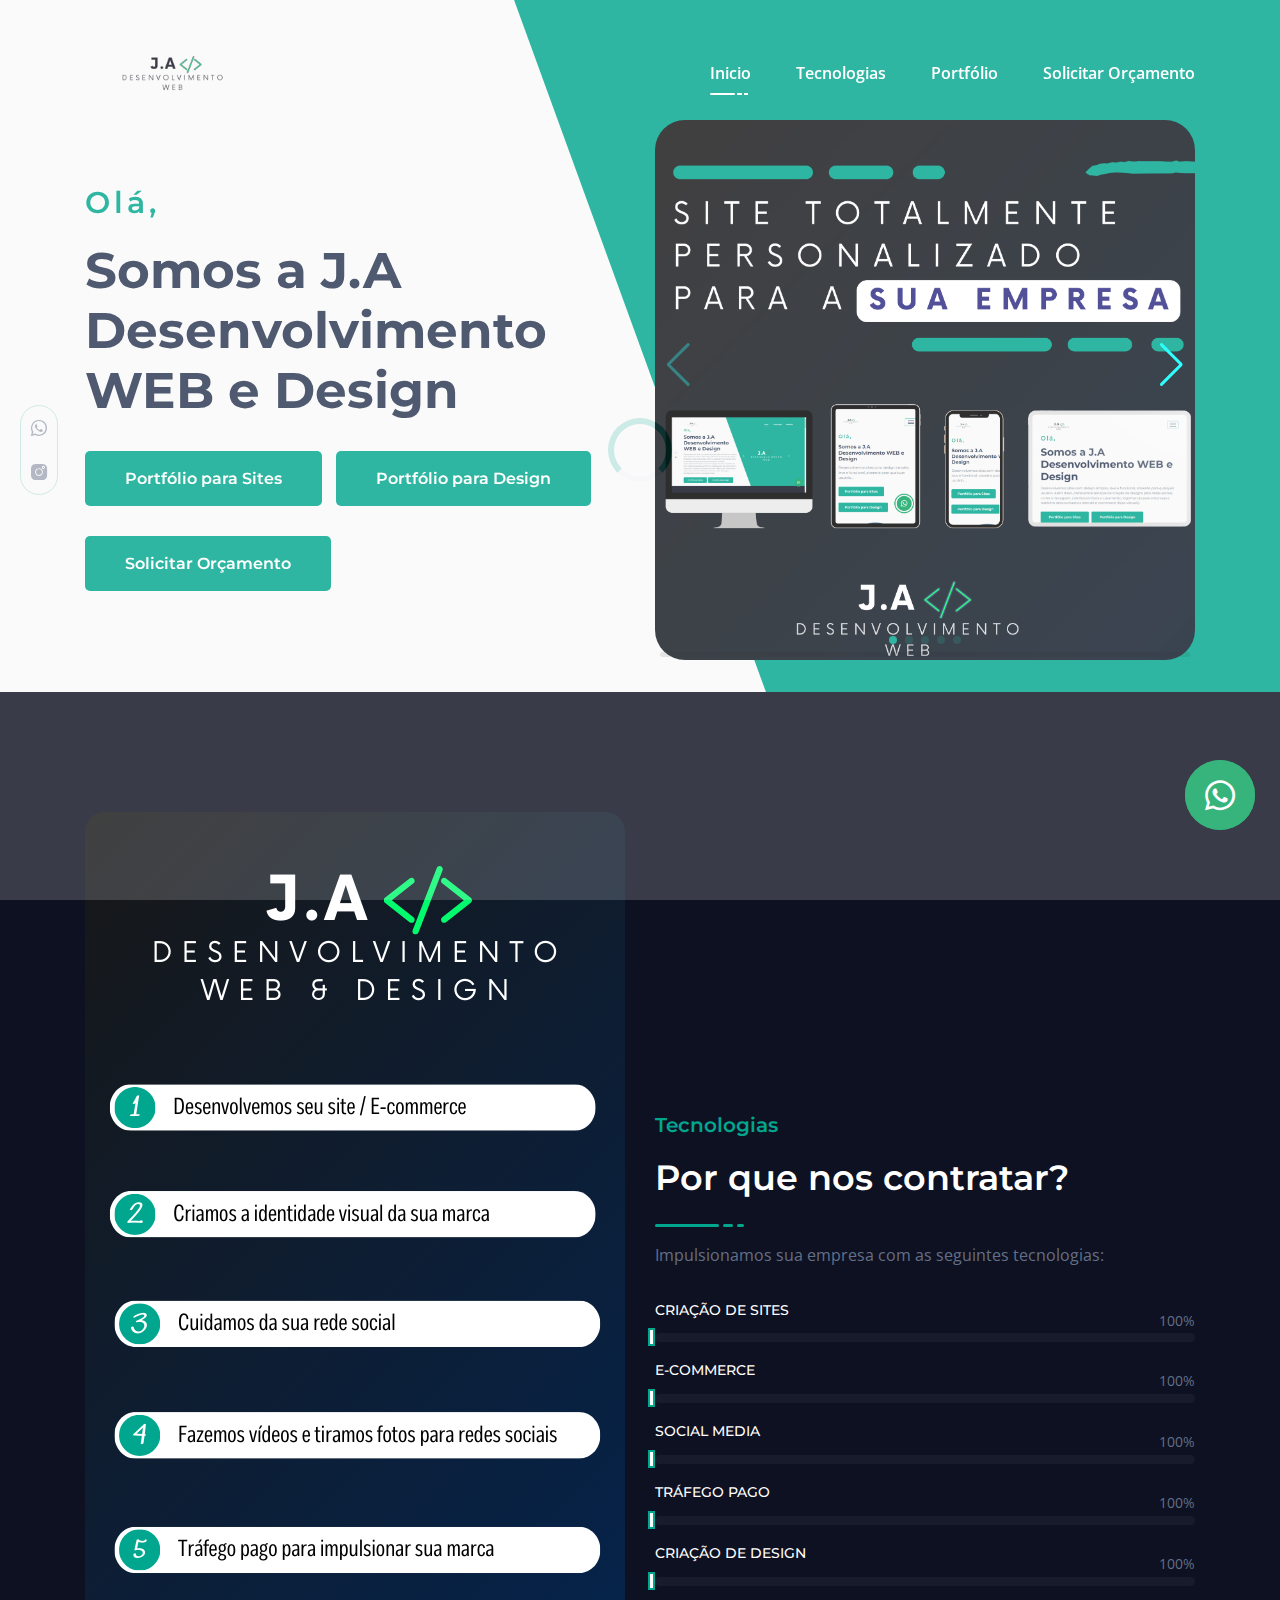
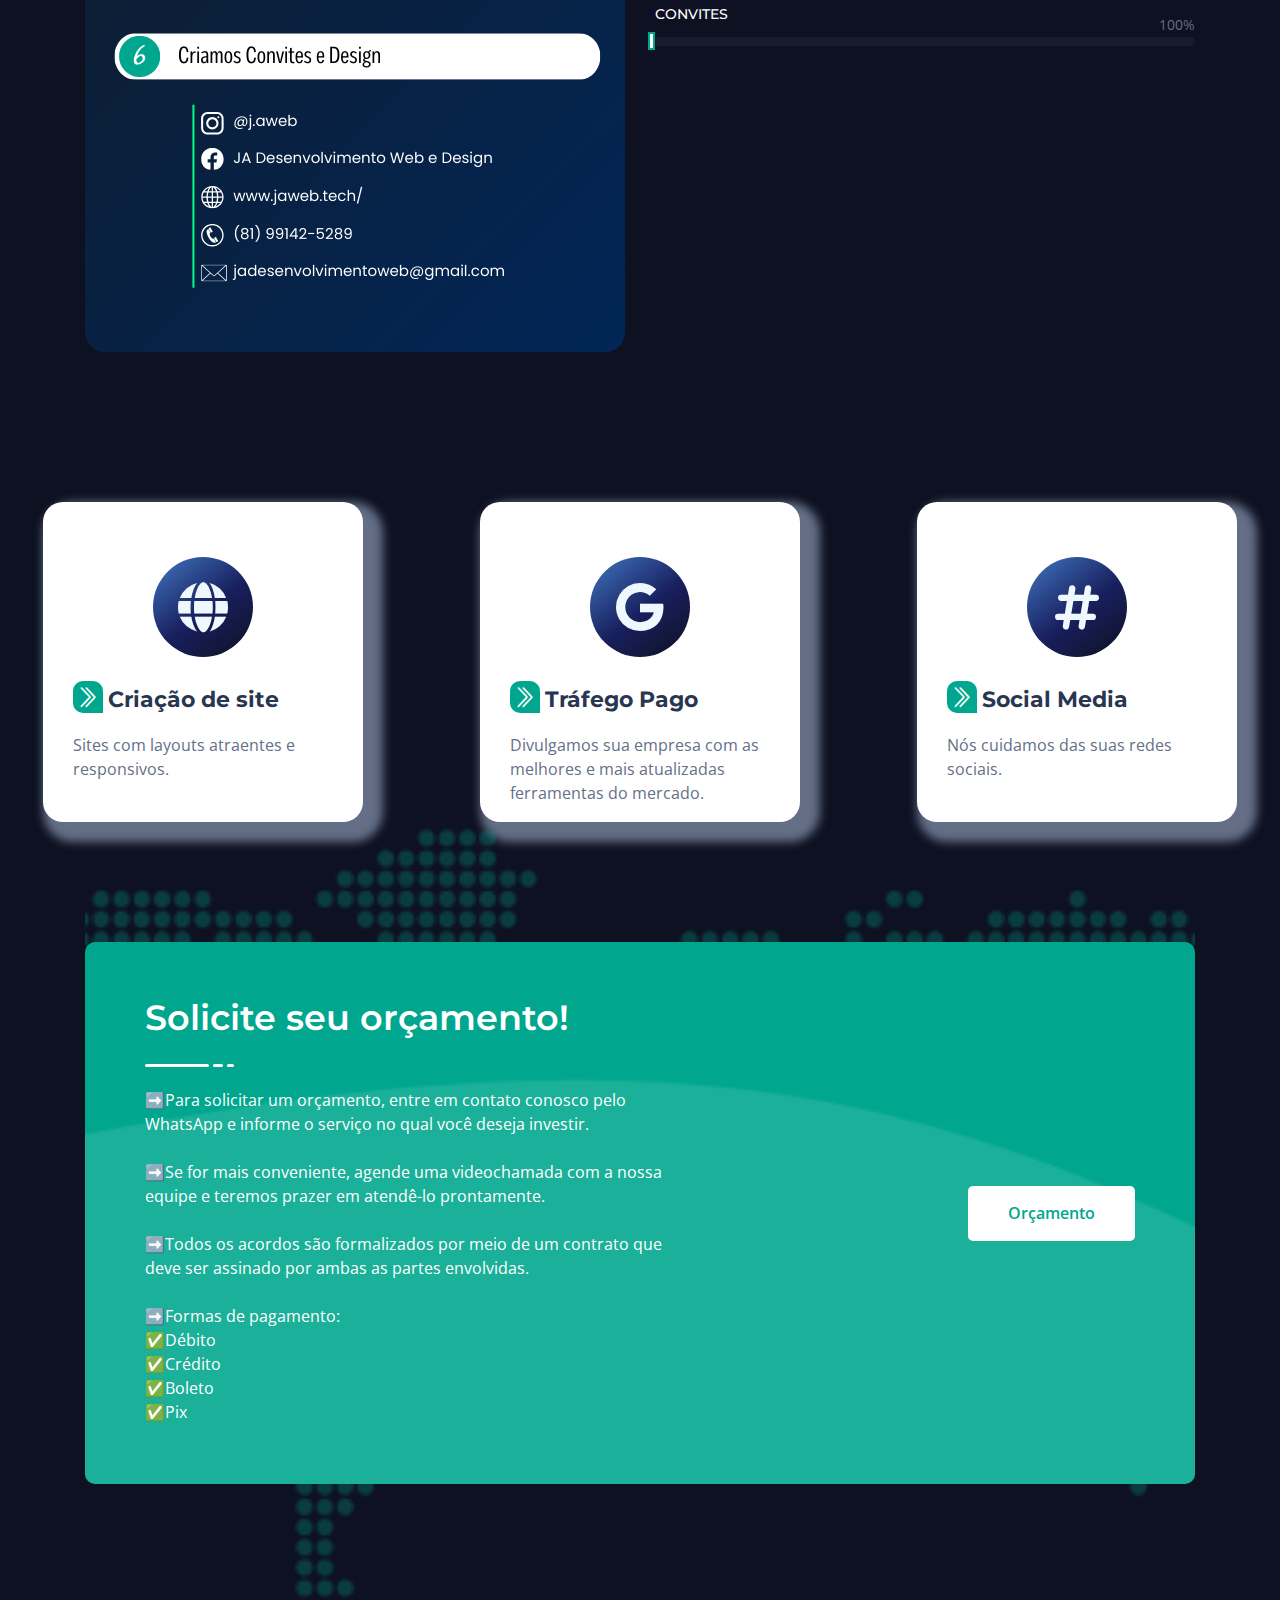
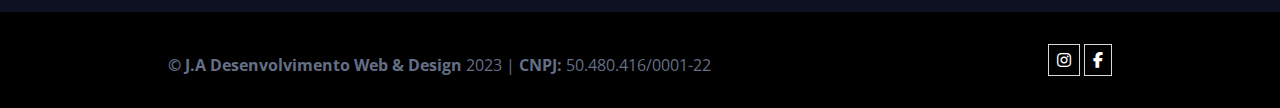
==== index.html @ 0a65e414 "Versão 1.0" ====
<!doctype html>
<html class="no-js" lang="PT-BR">

<head>
    <meta charset="utf-8">

    <!--====== Title ======-->
    <title>J.A Desenvolvimento WEB e Design</title>

    <meta name="description" content="">
    <meta name="viewport" content="width=device-width, initial-scale=1">

    <!--====== Favicon Icon ======-->
    <link rel="shortcut icon" href="assets/images/favicon.png" type="image/png">

    <!--====== Slick CSS ======-->
    <link rel="stylesheet" href="assets/css/animate.css">

    <!--====== LineIcons CSS ======-->
    <link rel="stylesheet" href="assets/css/lineicons.css">

    <!--====== Bootstrap CSS ======-->
    <link href="https://cdn.jsdelivr.net/npm/bootstrap@5.3.0-alpha3/dist/css/bootstrap.min.css" rel="stylesheet"
        integrity="sha384-KK94CHFLLe+nY2dmCWGMq91rCGa5gtU4mk92HdvYe+M/SXH301p5ILy+dN9+nJOZ" crossorigin="anonymous">
    <!--====== Bootstrap CSS ======-->
    <link rel="stylesheet" href="assets/css/bootstrap.min.css">

    <!--====== Default CSS ======-->
    <link rel="stylesheet" href="assets/css/default.css">

    <!--====== Style CSS ======-->
    <link rel="stylesheet" href="assets/css/style.css">
    <link rel="stylesheet" href="https://unpkg.com/swiper@8/swiper-bundle.min.css" />
    <!-- Icons -->
    <link rel="manifest" href="/site.webmanifest">
    <link rel="stylesheet" href="https://cdnjs.cloudflare.com/ajax/libs/font-awesome/6.1.1/css/all.min.css">

    <!-- Google tag (gtag.js) -->
    <script async src="https://www.googletagmanager.com/gtag/js?id=G-4C7WMY0S7V">
    </script>
    <script>
        window.dataLayer = window.dataLayer || [];
        function gtag() { dataLayer.push(arguments); }
        gtag('js', new Date());

        gtag('config', 'G-4C7WMY0S7V');
    </script>

</head>

<body>
    <!--[if IE]>
    <p class="browserupgrade">You are using an <strong>outdated</strong> browser. Please <a href="https://browsehappy.com/">upgrade your browser</a> to improve your experience and security.</p>
  <![endif]-->

    <!--====== PRELOADER PART START ======-->

    <div class="preloader">
        <div class="loader">
            <div class="ytp-spinner">
                <div class="ytp-spinner-container">
                    <div class="ytp-spinner-rotator">
                        <div class="ytp-spinner-left">
                            <div class="ytp-spinner-circle"></div>
                        </div>
                        <div class="ytp-spinner-right">
                            <div class="ytp-spinner-circle"></div>
                        </div>
                    </div>
                </div>
            </div>
        </div>
    </div>

    <!--====== PRELOADER PART ENDS ======-->


    <!--====== HEADER PART START ======-->

    <section class="header_area">
        <div class="header_navbar">
            <div class="container">
                <div class="row">
                    <div class="col-lg-12">
                        <nav class="navbar navbar-expand-lg">
                            <a class="navbar-brand" href="index.html">
                                <img src="assets/images/logo branco.png" alt="Logo">
                            </a>
                            <button class="navbar-toggler" type="button" data-toggle="collapse"
                                data-target="#navbarSupportedContent" aria-controls="navbarSupportedContent"
                                aria-expanded="false" aria-label="Toggle navigation">
                                <span class="toggler-icon"></span>
                                <span class="toggler-icon"></span>
                                <span class="toggler-icon"></span>
                            </button>

                            <div class="collapse navbar-collapse sub-menu-bar" id="navbarSupportedContent">
                                <ul id="nav" class="navbar-nav ml-auto">
                                    <li class="nav-item active">
                                        <a class="page-scroll" href="#home">Inicio<span></span></a>
                                    </li>
                                    <li class="nav-item">
                                        <a class="page-scroll" href="#about">Tecnologias<span></span></a>
                                    </li>
                                    <li class="nav-item">
                                        <a class="page-scroll" href="portfolio.html">Portfólio<span></span></a>
                                    </li>
                                    <li class="nav-item">
                                        <a class="page-scroll" href="formulario.html">Solicitar
                                            Orçamento<span></span></a>
                                    </li>
                                    <!-- <li class="nav-item">
                                        <a class="page-scroll" href="pages/certificados.html"
                                            target="_blank">Certificados<span></span></a>
                                    </li> -->
                                    <!--<li class="nav-item">
                                        <a class="page-scroll" href="#pricing">Pricing<span></span></a>
                                    </li>
                                    <li class="nav-item">
                                        <a class="page-scroll" href="#work">Experience<span></span></a>
                                    </li> -->
                                </ul>
                            </div> <!-- navbar collapse -->
                        </nav> <!-- navbar -->
                    </div>
                </div> <!-- row -->
            </div> <!-- container -->
        </div> <!-- header navbar -->

        <!-- Botão Whatsapp -->
        <div class="whatsapp">
            <a class="whatsapp" href="https://wa.me/+5581991425289?" target="_blank">
                <i class="lni lni-whatsapp" target="_blank"></i>
            </a>
        </div>
        <!-- end botão whatsapp -->

        <div id="home" class="header_hero">
            <ul class="header_social d-none d-lg-block">
                <li><a href="https://wa.me/+5581991425289?" target="_blank"><i class="lni lni-whatsapp"></i></a></li>
                <li><a href="https://www.instagram.com/j.aweb/" target="_blank"><i
                            class="lni lni-instagram-filled"></i></a></li>
                <!-- <li><a href="https://www.linkedin.com/in/josu%C3%A9-alisson-1612ab1aa/" target="_blank"><i
                            class="lni lni-linkedin-original"></i></a></li> -->
            </ul>
            <div class="container responsivo1" style="padding-bottom: 2rem;">
                <div class="row align-items-center justify-content-center justify-content-lg-between">
                    <div class="col-lg-6">
                        <div class="header_hero_content mt-45">
                            <h5 class="header_sub_title wow fadeInUp" data-wow-duration="1.3s" data-wow-delay="0.2s">
                                Olá,</h5>
                            <h2 class="header_title wow fadeInUp" data-wow-duration="1.3s" data-wow-delay="0.5s">Somos a
                                J.A Desenvolvimento WEB e Design</span>
                                <a href="portfolio.html" rel="nofollow" class="main-btn wow fadeInUp page-scroll"
                                    data-wow-duration="1.3s" data-wow-delay="1.4s">Portfólio para Sites</a>
                                <a href="assets/certificados/_Portfólio J.A  DESIGN.pdf" target="_blank" rel="nofollow"
                                    class="main-btn wow fadeInUp page-scroll" data-wow-duration="1.3s"
                                    data-wow-delay="1.4s">Portfólio para Design</a>
                                <a href="formulario.html" target="_blank" rel="nofollow"
                                    class="main-btn wow fadeInUp page-scroll" data-wow-duration="1.3s"
                                    data-wow-delay="1.4s">Solicitar Orçamento</a>
                        </div> <!-- header hero content -->
                    </div>
                    <div class="col-lg-6 col-md-6 col-sm-7">
                        <!-- Slider main container -->
                        <div class="swiper">
                            <!-- Additional required wrapper -->
                            <div class="swiper-wrapper">
                                <!-- Slides -->
                                <div class="swiper-slide">
                                    <div class="project-img">
                                        <img src="assets/images/PineTools.com_files/row-1-column-1.png" alt="">
                                    </div>
                                </div>

                                <div class="swiper-slide">
                                    <div class="project-img">
                                        <img src="assets/images/PineTools.com_files/row-1-column-2.png" alt="">
                                    </div>
                                </div>
                                <div class="swiper-slide">
                                    <div class="project-img">
                                        <img src="assets/images/PineTools.com_files/row-1-column-3.png" alt="">
                                    </div>
                                </div>
                                <div class="swiper-slide">
                                    <div class="project-img">
                                        <img src="assets/images/PineTools.com_files/row-1-column-4.png" alt="">
                                    </div>
                                </div>
                                <div class="swiper-slide">
                                    <div class="project-img">
                                        <img src="assets/images/PineTools.com_files/row-1-column-5.png" alt="">
                                    </div>
                                </div>

                            </div>
                            <!-- If we need pagination -->
                            <div class="swiper-pagination">
                            </div>

                            <!-- If we need navigation buttons -->
                            <div class="swiper-button-prev" style="color: aqua
                             !important;"></div>
                            <div class="swiper-button-next" style="color: aqua
                            !important;"></div>

                            <!-- If we need scrollbar -->
                            <div class="swiper-scrollbar"></div>
                        </div>
                    </div>
                </div> <!-- row -->
            </div> <!-- container -->
            <div class="header_hero_shape d-none d-lg-block"></div> <!-- header hero shape -->
        </div> <!-- header hero -->
    </section>

    <!--====== HEADER PART ENDS ======-->

    <!--====== ABOUT PART START ======-->

    <section id="about" class="about_area pt-70 pb-120">
        <div class="container">
            <div class="row align-items-center justify-content-center">
                <div class="col-lg-6 col-md-9">
                    <div class="about_image mt-50 wow fadeInRightBig" data-wow-duration="1.3s" data-wow-delay="0.5s">
                        <img src="assets/images/banner.png" alt="Hero" style="border-radius: 20px;">
                    </div> <!-- about image -->
                </div>
                <div class="col-lg-6">
                    <div class="about_content mt-45 wow fadeInLeftBig" data-wow-duration="1.3s" data-wow-delay="0.5s">
                        <div class="section_title">
                            <h5 class="sub_title">Tecnologias</h5>
                            <h3 class="main_title" style="color: white;">Por que nos contratar?</h3>
                            <ul class="line">
                                <li></li>
                                <li></li>
                                <li></li>
                            </ul>
                        </div> <!-- section title -->
                        <p>Impulsionamos sua empresa com as seguintes tecnologias:</p>

                        <div class="about_skills pt-15">
                            <!-- HTML -->
                            <div class="skill_item mt-20">
                                <div class="skill_header">
                                    <h6 class="skill_title" style="color: white;">CRIAÇÃO DE SITES</h6>
                                    <div class="skill_percentage">
                                        <p><span class="counter">100</span>%</p>
                                    </div>
                                </div>
                                <div class="skill_bar">
                                    <div class="bar_inner">
                                        <div class="bar progress_line" data-width="100"></div>
                                    </div>
                                </div>
                            </div>
                            <!-- WORDPRESS -->
                            <div class="skill_item mt-20">
                                <div class="skill_header">
                                    <h6 class="skill_title" style="color: white;">E-COMMERCE</h6>
                                    <div class="skill_percentage">
                                        <p><span class="counter">100</span>%</p>
                                    </div>
                                </div>
                                <div class="skill_bar">
                                    <div class="bar_inner">
                                        <div class="bar progress_line" data-width="100"></div>
                                    </div>
                                </div>
                            </div>
                            <!-- CANVA -->
                            <div class="skill_item mt-20">
                                <div class="skill_header">
                                    <h6 class="skill_title" style="color: white;">SOCIAL MEDIA</h6>
                                    <div class="skill_percentage">
                                        <p><span class="counter">100</span>%</p>
                                    </div>
                                </div>
                                <div class="skill_bar">
                                    <div class="bar_inner">
                                        <div class="bar progress_line" data-width="100"></div>
                                    </div>
                                </div>
                            </div>
                            <!-- CANVA -->
                            <div class="skill_item mt-20">
                                <div class="skill_header">
                                    <h6 class="skill_title" style="color: white;">TRÁFEGO PAGO</h6>
                                    <div class="skill_percentage">
                                        <p><span class="counter">100</span>%</p>
                                    </div>
                                </div>
                                <div class="skill_bar">
                                    <div class="bar_inner">
                                        <div class="bar progress_line" data-width="100"></div>
                                    </div>
                                </div>
                            </div>
                            <!-- CANVA -->
                            <div class="skill_item mt-20">
                                <div class="skill_header">
                                    <h6 class="skill_title" style="color: white;">CRIAÇÃO DE DESIGN</h6>
                                    <div class="skill_percentage">
                                        <p><span class="counter">100</span>%</p>
                                    </div>
                                </div>
                                <div class="skill_bar">
                                    <div class="bar_inner">
                                        <div class="bar progress_line" data-width="100"></div>
                                    </div>
                                </div>
                            </div>
                            <!-- CANVA -->
                            <div class="skill_item mt-20">
                                <div class="skill_header">
                                    <h6 class="skill_title" style="color: white;">CONVITES</h6>
                                    <div class="skill_percentage">
                                        <p><span class="counter">100</span>%</p>
                                    </div>
                                </div>
                                <div class="skill_bar">
                                    <div class="bar_inner">
                                        <div class="bar progress_line" data-width="100"></div>
                                    </div>
                                </div>
                            </div>
                        </div> <!-- about skill -->
                    </div> <!-- about content -->
                </div>
            </div> <!-- row -->
        </div> <!-- container -->
    </section>

    <!--====== ABOUT PART ENDS ======-->

    <!-- info -->
    <div class="row"
        style="display: flex !important; justify-content: center !important; align-items: center !important;">
        <!-- div info 1 -->
        <div class="col-lg-4 col-sm-6" style="display: flex; justify-content: center; align-items: center;">
            <div class="single_service mt-30 wow fadeInUpBig" data-wow-duration="1.3s" data-wow-delay="0.2s" style="
                box-shadow: 10px 10px 10px 10px;
                width: 20rem;
                border-radius: 20px;
                height: 20rem;
                display: flex;
                align-items: start;
            ">
                <div class="service_content">
                    <div style="
                        display: flex;
                        justify-content: center;
                        ">
                        <span><i class="fa-solid fa-globe" style="
                                background: rgb(65,118,194);
                                background: linear-gradient(142deg, rgba(65,118,194,1) 0%, rgba(24,31,93,1) 54%, rgba(14,17,33,1) 100%);
                                width: 100px;   
                                height: 100px;
                                border-radius: 50px;
                                display: flex;
                                align-items: center;
                                justify-content: center;
                                font-size: 50px;
                                color: aliceblue;
                                "></i></span>
                    </div>
                    <div class="service-title">
                        <i class="lni lni-angle-double-right"></i>
                        <h4 class="service_title">Criação de site</h4>
                    </div>
                    <p>Sites com layouts atraentes e responsivos.</p>
                </div>
            </div>
        </div>
        <!-- div info 1 -->
        <div class="col-lg-4 col-sm-6" style="display: flex; justify-content: center; align-items: center;">
            <div class="single_service mt-30 wow fadeInUpBig" data-wow-duration="1.3s" data-wow-delay="0.2s" style="
                box-shadow: 10px 10px 10px 10px;
                width: 20rem;
                border-radius: 20px;
                height: 20rem;
                display: flex;
                align-items: start;
            ">
                <div class="service_content">
                    <div style="
                        display: flex;
                        justify-content: center;
                        ">
                        <span><i class="fa-brands fa-google" style="
                                background: rgb(65,118,194);
                                background: linear-gradient(142deg, rgba(65,118,194,1) 0%, rgba(24,31,93,1) 54%, rgba(14,17,33,1) 100%);
                                width: 100px;   
                                height: 100px;
                                border-radius: 50px;
                                display: flex;
                                align-items: center;
                                justify-content: center;
                                font-size: 50px;
                                color: aliceblue;
                                "></i></span>
                    </div>
                    <div class="service-title">
                        <i class="lni lni-angle-double-right"></i>
                        <h4 class="service_title">Tráfego Pago</h4>
                    </div>
                    <p>Divulgamos sua empresa com as melhores e mais atualizadas ferramentas do mercado.</p>
                </div>
            </div>
        </div>
        <!-- div info 1 -->
        <div class="col-lg-4 col-sm-6" style="display: flex; justify-content: center; align-items: center;">
            <div class="single_service mt-30 wow fadeInUpBig" data-wow-duration="1.3s" data-wow-delay="0.2s" style="
                box-shadow: 10px 10px 10px 10px;
                width: 20rem;
                border-radius: 20px;
                height: 20rem;
                display: flex;
                align-items: start;
            ">
                <div class="service_content">
                    <div style="
                        display: flex;
                        justify-content: center;
                        ">
                        <span><i class="fa-solid fa-hashtag" style="
                                background: rgb(65,118,194);
                                background: linear-gradient(142deg, rgba(65,118,194,1) 0%, rgba(24,31,93,1) 54%, rgba(14,17,33,1) 100%);
                                width: 100px;   
                                height: 100px;
                                border-radius: 50px;
                                display: flex;
                                align-items: center;
                                justify-content: center;
                                font-size: 50px;
                                color: aliceblue;
                                "></i></span>
                    </div>
                    <div class="service-title">
                        <i class="lni lni-angle-double-right"></i>
                        <h4 class="service_title">Social Media</h4>
                    </div>
                    <p>Nós cuidamos das suas redes sociais.</p>
                </div>
            </div>
        </div>

    </div>


    <!--====== CALL TO ACTION PART START ======-->

    <section id="contact" class="call_to_action_area">
        <div class="container">
            <div class="call_to_action_wrapper wow fadeIn" data-wow-duration="1.3s" data-wow-delay="0.5s">
                <div class="row">
                    <div class="col-lg-12">
                        <div class="call_to_action_box d-md-flex justify-content-between align-items-center">
                            <div class="call_to_action_content">
                                <h3 class="action_title">Solicite seu orçamento!</h3>
                                <ul class="line">
                                    <li></li>
                                    <li></li>
                                    <li></li>
                                </ul>
                                <p>
                                    ➡️Para solicitar um orçamento, entre em contato conosco pelo WhatsApp e informe o
                                    serviço no qual você deseja investir. <br> <br>
                                    ➡️Se for mais conveniente, agende uma videochamada com a nossa equipe e teremos
                                    prazer em atendê-lo prontamente. <br> <br>
                                    ➡️Todos os acordos são formalizados por meio de um contrato que deve ser assinado
                                    por ambas as partes envolvidas.<br><br>
                                    ➡️Formas de pagamento:<br>
                                    ✅Débito <br>
                                    ✅Crédito <br>
                                    ✅Boleto <br>
                                    ✅Pix
                                </p>
                            </div> <!-- call to action content -->

                            <div class="call_to_action_btn">

                                <a href="formulario.html" rel="nofollow" target="_blank" class="main-btn">Orçamento</a>
                            </div> <!-- call to action btn -->
                        </div> <!-- call to action box -->
                    </div>
                </div> <!-- row -->
            </div> <!-- call to action wrapper -->
        </div> <!-- container -->
    </section>

    <!--====== CALL TO ACTION PART ENDS ======-->

    <!--====== FOOTER PART START ======-->

    <!-- DIV FOOTER -->
    <footer>
        <div class="footer__copywriter">
            <p>
                <strong>© J.A Desenvolvimento Web & Design</strong> 2023 | <strong>CNPJ:</strong> 50.480.416/0001-22
            </p>
        </div>
        <div class="footer__redesSociais">
            <a href="https://www.instagram.com/j.aweb/" target="_blank"><i class="fa-brands fa-instagram"></i></a>
            <a href="https://www.facebook.com/profile.php?id=100089038613645" target="_blank"><i
                    class="fa-brands fa-facebook-f"></i></a>
        </div>
    </footer>

    <!--====== FOOTER PART ENDS ======-->

    <!--====== PART START ======-->

    <!--
    <section class="">
        <div class="container">
            <div class="row">
                <div class="col-lg-">
                    
                </div>
            </div>
        </div>
    </section>
-->

    <!--====== PART ENDS ======-->

    <!-- row -->


    <!--====== Bootstrap js ======-->
    <script src="https://cdn.jsdelivr.net/npm/bootstrap@5.3.0-alpha3/dist/js/bootstrap.bundle.min.js"
        integrity="sha384-ENjdO4Dr2bkBIFxQpeoTz1HIcje39Wm4jDKdf19U8gI4ddQ3GYNS7NTKfAdVQSZe"
        crossorigin="anonymous"></script>
    <!--====== Jquery js ======-->
    <script src="assets/js/vendor/jquery-1.12.4.min.js"></script>
    <script src="assets/js/vendor/modernizr-3.7.1.min.js"></script>

    <!--====== Bootstrap js ======-->
    <script src="assets/js/popper.min.js"></script>
    <script src="assets/js/bootstrap.min.js"></script>


    <!--====== Appear js ======-->
    <script src="assets/js/jquery.appear.min.js"></script>

    <!--====== Scrolling Nav js ======-->
    <script src="assets/js/jquery.easing.min.js"></script>
    <script src="assets/js/scrolling-nav.js"></script>

    <!--====== Main js ======-->
    <script src="assets/js/main.js"></script>
    <script src="https://unpkg.com/swiper@8/swiper-bundle.min.js"></script>
    <script src="assets/js/swiper.js"></script>
</body>

</html>
---- assets/css/default.css ----
/* Deafult Margin & Padding */
/*-- Margin Top --*/
.mt-5 {
	margin-top: 5px;
}
.mt-10 {
	margin-top: 10px;
}
.mt-15 {
	margin-top: 15px;
}
.mt-20 {
	margin-top: 20px;
}
.mt-25 {
	margin-top: 25px;
}
.mt-30 {
	margin-top: 30px;
}
.mt-35 {
	margin-top: 35px;
}
.mt-40 {
	margin-top: 40px;
}
.mt-45 {
	margin-top: 45px;
}
.mt-50 {
	margin-top: 50px;
}
.mt-55 {
	margin-top: 55px;
}
.mt-60 {
	margin-top: 60px;
}
.mt-65 {
	margin-top: 65px;
}
.mt-70 {
	margin-top: 70px;
}
.mt-75 {
	margin-top: 75px;
}
.mt-80 {
	margin-top: 80px;
}
.mt-85 {
	margin-top: 85px;
}
.mt-90 {
	margin-top: 90px;
}
.mt-95 {
	margin-top: 95px;
}
.mt-100 {
	margin-top: 100px;
}
.mt-105 {
	margin-top: 105px;
}
.mt-110 {
	margin-top: 110px;
}
.mt-115 {
	margin-top: 115px;
}
.mt-120 {
	margin-top: 120px;
}
.mt-125 {
	margin-top: 125px;
}
.mt-130 {
	margin-top: 130px;
}
.mt-135 {
	margin-top: 135px;
}
.mt-140 {
	margin-top: 140px;
}
.mt-145 {
	margin-top: 145px;
}
.mt-150 {
	margin-top: 150px;
}
.mt-155 {
	margin-top: 155px;
}
.mt-160 {
	margin-top: 160px;
}
.mt-165 {
	margin-top: 165px;
}
.mt-170 {
	margin-top: 170px;
}
.mt-175 {
	margin-top: 175px;
}
.mt-180 {
	margin-top: 180px;
}
.mt-185 {
	margin-top: 185px;
}
.mt-190 {
	margin-top: 190px;
}
.mt-195 {
	margin-top: 195px;
}
.mt-200 {
	margin-top: 200px;
}
/*-- Margin Bottom --*/

.mb-5 {
	margin-bottom: 5px;
}
.mb-10 {
	margin-bottom: 10px;
}
.mb-15 {
	margin-bottom: 15px;
}
.mb-20 {
	margin-bottom: 20px;
}
.mb-25 {
	margin-bottom: 25px;
}
.mb-30 {
	margin-bottom: 30px;
}
.mb-35 {
	margin-bottom: 35px;
}
.mb-40 {
	margin-bottom: 40px;
}
.mb-45 {
	margin-bottom: 45px;
}
.mb-50 {
	margin-bottom: 50px;
}
.mb-55 {
	margin-bottom: 55px;
}
.mb-60 {
	margin-bottom: 60px;
}
.mb-65 {
	margin-bottom: 65px;
}
.mb-70 {
	margin-bottom: 70px;
}
.mb-75 {
	margin-bottom: 75px;
}
.mb-80 {
	margin-bottom: 80px;
}
.mb-85 {
	margin-bottom: 85px;
}
.mb-90 {
	margin-bottom: 90px;
}
.mb-95 {
	margin-bottom: 95px;
}
.mb-100 {
	margin-bottom: 100px;
}
.mb-105 {
	margin-bottom: 105px;
}
.mb-110 {
	margin-bottom: 110px;
}
.mb-115 {
	margin-bottom: 115px;
}
.mb-120 {
	margin-bottom: 120px;
}
.mb-125 {
	margin-bottom: 125px;
}
.mb-130 {
	margin-bottom: 130px;
}
.mb-135 {
	margin-bottom: 135px;
}
.mb-140 {
	margin-bottom: 140px;
}
.mb-145 {
	margin-bottom: 145px;
}
.mb-150 {
	margin-bottom: 150px;
}
.mb-155 {
	margin-bottom: 155px;
}
.mb-160 {
	margin-bottom: 160px;
}
.mb-165 {
	margin-bottom: 165px;
}
.mb-170 {
	margin-bottom: 170px;
}
.mb-175 {
	margin-bottom: 175px;
}
.mb-180 {
	margin-bottom: 180px;
}
.mb-185 {
	margin-bottom: 185px;
}
.mb-190 {
	margin-bottom: 190px;
}
.mb-195 {
	margin-bottom: 195px;
}
.mb-200 {
	margin-bottom: 200px;
}
/*-- margin left --*/
.ml-5 {
	margin-left: 5px;
}
.ml-10 {
	margin-left: 10px;
}
.ml-15 {
	margin-left: 15px;
}
.ml-20 {
	margin-left: 20px;
}
.ml-25 {
	margin-left: 25px;
}
.ml-30 {
	margin-left: 30px;
}
.ml-35 {
	margin-left: 35px;
}
.ml-40 {
	margin-left: 40px;
}
.ml-45 {
	margin-left: 45px;
}
.ml-50 {
	margin-left: 50px;
}
.ml-55 {
	margin-left: 55px;
}
.ml-60 {
	margin-left: 60px;
}
.ml-65 {
	margin-left: 65px;
}
.ml-70 {
	margin-left: 70px;
}
.ml-75 {
	margin-left: 75px;
}
.ml-80 {
	margin-left: 80px;
}
.ml-85 {
	margin-left: 85px;
}
.ml-90 {
	margin-left: 90px;
}
.ml-95 {
	margin-left: 95px;
}
.ml-100 {
	margin-left: 100px;
}
.ml-105 {
	margin-left: 105px;
}
.ml-110 {
	margin-left: 110px;
}
.ml-115 {
	margin-left: 115px;
}
.ml-120 {
	margin-left: 120px;
}
.ml-125 {
	margin-left: 125px;
}
.ml-130 {
	margin-left: 130px;
}
.ml-135 {
	margin-left: 135px;
}
.ml-140 {
	margin-left: 140px;
}
.ml-145 {
	margin-left: 145px;
}
.ml-150 {
	margin-left: 150px;
}
.ml-155 {
	margin-left: 155px;
}
.ml-160 {
	margin-left: 160px;
}
.ml-165 {
	margin-left: 165px;
}
.ml-170 {
	margin-left: 170px;
}
.ml-175 {
	margin-left: 175px;
}
.ml-180 {
	margin-left: 180px;
}
.ml-185 {
	margin-left: 185px;
}
.ml-190 {
	margin-left: 190px;
}
.ml-195 {
	margin-left: 195px;
}
.ml-200 {
	margin-left: 200px;
}
/*-- margin right --*/
.mr-5 {
	margin-right: 5px;
}
.mr-10 {
	margin-right: 10px;
}
.mr-15 {
	margin-right: 15px;
}
.mr-20 {
	margin-right: 20px;
}
.mr-25 {
	margin-right: 25px;
}
.mr-30 {
	margin-right: 30px;
}
.mr-35 {
	margin-right: 35px;
}
.mr-40 {
	margin-right: 40px;
}
.mr-45 {
	margin-right: 45px;
}
.mr-50 {
	margin-right: 50px;
}
.mr-55 {
	margin-right: 55px;
}
.mr-60 {
	margin-right: 60px;
}
.mr-65 {
	margin-right: 65px;
}
.mr-70 {
	margin-right: 70px;
}
.mr-75 {
	margin-right: 75px;
}
.mr-80 {
	margin-right: 80px;
}
.mr-85 {
	margin-right: 85px;
}
.mr-90 {
	margin-right: 90px;
}
.mr-95 {
	margin-right: 95px;
}
.mr-100 {
	margin-right: 100px;
}
.mr-105 {
	margin-right: 105px;
}
.mr-110 {
	margin-right: 110px;
}
.mr-115 {
	margin-right: 115px;
}
.mr-120 {
	margin-right: 120px;
}
.mr-125 {
	margin-right: 125px;
}
.mr-130 {
	margin-right: 130px;
}
.mr-135 {
	margin-right: 135px;
}
.mr-140 {
	margin-right: 140px;
}
.mr-145 {
	margin-right: 145px;
}
.mr-150 {
	margin-right: 150px;
}
.mr-155 {
	margin-right: 155px;
}
.mr-160 {
	margin-right: 160px;
}
.mr-165 {
	margin-right: 165px;
}
.mr-170 {
	margin-right: 170px;
}
.mr-175 {
	margin-right: 175px;
}
.mr-180 {
	margin-right: 180px;
}
.mr-185 {
	margin-right: 185px;
}
.mr-190 {
	margin-right: 190px;
}
.mr-195 {
	margin-right: 195px;
}
.mr-200 {
	margin-right: 200px;
}


/*-- Padding Top --*/

.pt-5 {
	padding-top: 5px;
}
.pt-10 {
	padding-top: 10px;
}
.pt-15 {
	padding-top: 15px;
}
.pt-20 {
	padding-top: 20px;
}
.pt-25 {
	padding-top: 25px;
}
.pt-30 {
	padding-top: 30px;
}
.pt-35 {
	padding-top: 35px;
}
.pt-40 {
	padding-top: 40px;
}
.pt-45 {
	padding-top: 45px;
}
.pt-50 {
	padding-top: 50px;
}
.pt-55 {
	padding-top: 55px;
}
.pt-60 {
	padding-top: 60px;
}
.pt-65 {
	padding-top: 65px;
}
.pt-70 {
	padding-top: 70px;
}
.pt-75 {
	padding-top: 75px;
}
.pt-80 {
	padding-top: 80px;
}
.pt-85 {
	padding-top: 85px;
}
.pt-90 {
	padding-top: 90px;
}
.pt-95 {
	padding-top: 95px;
}
.pt-100 {
	padding-top: 100px;
}
.pt-105 {
	padding-top: 105px;
}
.pt-110 {
	padding-top: 110px;
}
.pt-115 {
	padding-top: 115px;
}
.pt-120 {
	padding-top: 120px;
}
.pt-125 {
	padding-top: 125px;
}
.pt-130 {
	padding-top: 130px;
}
.pt-135 {
	padding-top: 135px;
}
.pt-140 {
	padding-top: 140px;
}
.pt-145 {
	padding-top: 145px;
}
.pt-150 {
	padding-top: 150px;
}
.pt-155 {
	padding-top: 155px;
}
.pt-160 {
	padding-top: 160px;
}
.pt-165 {
	padding-top: 165px;
}
.pt-170 {
	padding-top: 170px;
}
.pt-175 {
	padding-top: 175px;
}
.pt-180 {
	padding-top: 180px;
}
.pt-185 {
	padding-top: 185px;
}
.pt-190 {
	padding-top: 190px;
}
.pt-195 {
	padding-top: 195px;
}
.pt-200 {
	padding-top: 200px;
}
/*-- Padding Bottom --*/

.pb-5 {
	padding-bottom: 5px;
}
.pb-10 {
	padding-bottom: 10px;
}
.pb-15 {
	padding-bottom: 15px;
}
.pb-20 {
	padding-bottom: 20px;
}
.pb-25 {
	padding-bottom: 25px;
}
.pb-30 {
	padding-bottom: 30px;
}
.pb-35 {
	padding-bottom: 35px;
}
.pb-40 {
	padding-bottom: 40px;
}
.pb-45 {
	padding-bottom: 45px;
}
.pb-50 {
	padding-bottom: 50px;
}
.pb-55 {
	padding-bottom: 55px;
}
.pb-60 {
	padding-bottom: 60px;
}
.pb-65 {
	padding-bottom: 65px;
}
.pb-70 {
	padding-bottom: 70px;
}
.pb-75 {
	padding-bottom: 75px;
}
.pb-80 {
	padding-bottom: 80px;
}
.pb-85 {
	padding-bottom: 85px;
}
.pb-90 {
	padding-bottom: 90px;
}
.pb-95 {
	padding-bottom: 95px;
}
.pb-100 {
	padding-bottom: 100px;
}
.pb-105 {
	padding-bottom: 105px;
}
.pb-110 {
	padding-bottom: 110px;
}
.pb-115 {
	padding-bottom: 115px;
}
.pb-120 {
	padding-bottom: 120px;
}
.pb-125 {
	padding-bottom: 125px;
}
.pb-130 {
	padding-bottom: 130px;
}
.pb-135 {
	padding-bottom: 135px;
}
.pb-140 {
	padding-bottom: 140px;
}
.pb-145 {
	padding-bottom: 145px;
}
.pb-150 {
	padding-bottom: 150px;
}
.pb-155 {
	padding-bottom: 155px;
}
.pb-160 {
	padding-bottom: 160px;
}
.pb-165 {
	padding-bottom: 165px;
}
.pb-170 {
	padding-bottom: 170px;
}
.pb-175 {
	padding-bottom: 175px;
}
.pb-180 {
	padding-bottom: 180px;
}
.pb-185 {
	padding-bottom: 185px;
}
.pb-190 {
	padding-bottom: 190px;
}
.pb-195 {
	padding-bottom: 195px;
}
.pb-200 {
	padding-bottom: 200px;
}

/*-- Padding left --*/

.pl-0 {
	padding-left: 0px;
}
.pl-5 {
	padding-left: 5px;
}
.pl-10 {
	padding-left: 10px;
}
.pl-15 {
	padding-left: 15px;
}
.pl-20 {
	padding-left: 20px;
}
.pl-25 {
	padding-left: 25px;
}
.pl-30 {
	padding-left: 30px;
}
.pl-35 {
	padding-left: 35px;
}
.pl-40 {
	padding-left: 40px;
}
.pl-45 {
	padding-left: 45px;
}
.pl-50 {
	padding-left: 50px;
}
.pl-55 {
	padding-left: 55px;
}
.pl-60 {
	padding-left: 60px;
}
.pl-65 {
	padding-left: 65px;
}
.pl-70 {
	padding-left: 70px;
}
.pl-75 {
	padding-left: 75px;
}
.pl-80 {
	padding-left: 80px;
}
.pl-85 {
	padding-left: 85px;
}
.pl-90 {
	padding-left: 90px;
}
.pl-100 {
	padding-left: 100px;
}
.pl-105 {
	padding-left: 105px;
}
.pl-110 {
	padding-left: 110px;
}
.pl-115 {
	padding-left: 115px;
}
.pl-120 {
	padding-left: 120px;
}
.pl-125 {
	padding-left: 125px;
}
/*-- Padding right --*/

.pr-0 {
	padding-right: 0px;
}
.pr-5 {
	padding-right: 5px;
}
.pr-10 {
	padding-right: 10px;
}
.pr-15 {
	padding-right: 15px;
}
.pr-20 {
	padding-right: 20px;
}
.pr-25 {
	padding-right: 25px;
}
.pr-30 {
	padding-right: 30px;
}
.pr-35 {
	padding-right: 35px;
}
.pr-40 {
	padding-right: 40px;
}
.pr-45 {
	padding-right: 45px;
}
.pr-50 {
	padding-right: 50px;
}
.pr-55 {
	padding-right: 55px;
}
.pr-60 {
	padding-right: 60px;
}
.pr-65 {
	padding-right: 65px;
}
.pr-70 {
	padding-right: 70px;
}
.pr-75 {
	padding-right: 75px;
}
.pr-80 {
	padding-right: 80px;
}
.pr-85 {
	padding-right: 85px;
}
.pr-90 {
	padding-right: 90px;
}
.pr-95 {
	padding-right: 95px;
}
.pr-100 {
	padding-right: 100px;
}
.pr-105 {
	padding-right: 105px;
}
/* Background Color */

.gray-bg {
	background: #F8F8F8;
}
.white-bg {
	background: #fff;
}
.black-bg {
	background: #222;
}
/* Color */

.white {
	color: #fff;
}
.black {
	color: #222;
}
/* black overlay */

[data-overlay] {
	position: relative;
}
[data-overlay]::before {
	background: #000 none repeat scroll 0 0;
	content: "";
	height: 100%;
	left: 0;
	position: absolute;
	top: 0;
	width: 100%;
	z-index: 1;
}
[data-overlay="3"]::before {
	opacity: 0.3;
}
[data-overlay="4"]::before {
	opacity: 0.4;
}
[data-overlay="5"]::before {
	opacity: 0.5;
}
[data-overlay="6"]::before {
	opacity: 0.6;
}
[data-overlay="7"]::before {
	opacity: 0.7;
}
[data-overlay="8"]::before {
	opacity: 0.8;
}
[data-overlay="9"]::before {
	opacity: 0.9;
}
---- assets/css/style.css ----
/*-----------------------------------------------------------------------------------

    Template Name: Freelancer - CV and Personal Portfolio Template
    Template URI: uideck.com
    Description: Freelancer - CV and Personal Portfolio Template
    Author: UIdeck
    Author URI: uideck.com
    Version: 1.0

-----------------------------------------------------------------------------------

    CSS INDEX
    ===================

    01. Theme default CSS
	02. Header
    03. Hero
	04. Footer

-----------------------------------------------------------------------------------*/
/*===========================
      01.COMMON css 
===========================*/
@import url("https://fonts.googleapis.com/css?family=Montserrat:300,400,500,600,700,800|Open+Sans:400,600,700&display=swap");
body {
  font-family: "Open Sans", sans-serif;
  background-color: #0e1121;
  font-weight: normal;
  font-style: normal;
  color: #646F87; 
}

* {
  margin: 0;
  padding: 0;
  -webkit-box-sizing: border-box;
  -moz-box-sizing: border-box;
  box-sizing: border-box; }

img {
  max-width: 100%; }

a:focus,
input:focus,
textarea:focus,
button:focus {
  text-decoration: none;
  outline: none; }

a {
  color: #00A78E; }

a:focus,
a:hover {
  text-decoration: none; }

i,
span,
a {
  display: inline-block; }

audio,
canvas,
iframe,
img,
svg,
video {
  vertical-align: middle; }

h1,
h2,
h3,
h4,
h5,
h6 {
  font-family: "Montserrat", sans-serif;
  font-weight: 700;
  color: #293651;
  margin: 0px; }

h1 {
  font-size: 48px; }

h2 {
  font-size: 36px; }

h3 {
  font-size: 28px; }

h4 {
  font-size: 22px; }

h5 {
  font-size: 18px; }

h6 {
  font-size: 16px; }

ul, ol {
  margin: 0px;
  padding: 0px;
  list-style-type: none; }

p {
  font-size: 16px;
  font-weight: 400;
  line-height: 24px;
  color: #646F87;
  margin: 0px; }

.bg_cover {
  background-position: center center;
  background-size: cover;
  background-repeat: no-repeat;
  width: 100%;
  height: 100%; }
  /* Bottom Whatsapp */
.whatsapp .lni-whatsapp{
  font-size: 30px;
  color: #fff;
}
.whatsapp:hover{
  transition: .2s ease;
}
@keyframes whatsapp {
  0% {
      transform: scale(.5)
  }
  50% {
      opacity: 1
  }
  100% {
      transform: scale(1.2);
      opacity: 0
  }
}

.whatsapp:hover {
  background: #41a79d
}

.whatsapp {
  display: flex;
  justify-content: center;
  align-items: center;
  margin-right: 25px;
  position: fixed;
  width: 70px;
  height: 70px;
  bottom: 70px;
  padding: 5px;
  right: 0;
  text-align: center;
  border-radius: 50%;
  background: #0ba360;
  z-index: 1000;
  z-index: 2000;
}

.whatsapp::after,
.whatsapp::before {
  content: '';
  position: absolute;
  opacity: 0;
  border: 4px solid #0ba360;
  left: -10px;
  top: -10px;
  right: -10px;
  bottom: -10px;
  border-radius: 50%;
  animation: whatsapp 1.5s ease infinite
}

.wa::after {
  animation-delay: .5s
}
@media (max-width: 999px) and (min-width: 678px) {
  .whatsapp{
      bottom: 15rem;
  }
}
/* Bottom Whatsapp end*/

/*===== All Button Style =====*/
.main-btn {
  display: inline-block;
  font-weight: 600;
  text-align: center;
  white-space: nowrap;
  vertical-align: middle;
  -webkit-user-select: none;
  -moz-user-select: none;
  -ms-user-select: none;
  user-select: none;
  padding: 0 40px;
  font-size: 16px;
  line-height: 55px;
  height: 55px;
  border-radius: 5px;
  color: #fff;
  cursor: pointer;
  z-index: 5;
  -webkit-transition: all 0.4s ease-out 0s;
  -moz-transition: all 0.4s ease-out 0s;
  -ms-transition: all 0.4s ease-out 0s;
  -o-transition: all 0.4s ease-out 0s;
  transition: all 0.4s ease-out 0s;
  background-color: #00A78E; }
  @media (max-width: 767px) {
    .main-btn {
      padding: 0 30px;
      height: 45px;
      line-height: 45px; } }
  .main-btn:hover {
    background-color: rgba(0, 167, 142, 0.7);
    color: #fff; }
  .main-btn.main-btn-2 {
    background-color: transparent;
    color: #646F87;
    border: 2px solid #646F87;
    line-height: 51px; }
    @media (max-width: 767px) {
      .main-btn.main-btn-2 {
        line-height: 41px; } }
    .main-btn.main-btn-2:hover {
      background-color: rgba(100, 111, 135, 0.2);
      color: #646F87; }

/*===== All Section Title Style =====*/
.section_title .sub_title {
  font-size: 20px;
  font-weight: 600;
  color: #00A78E; }
  @media (max-width: 767px) {
    .section_title .sub_title {
      font-size: 16px; } }
  @media only screen and (min-width: 576px) and (max-width: 767px) {
    .section_title .sub_title {
      font-size: 18px; } }
.section_title .main_title {
  font-size: 35px;
  font-weight: 600;
  margin-top: 20px; }
  @media (max-width: 767px) {
    .section_title .main_title {
      font-size: 22px; } }
  @media only screen and (min-width: 576px) and (max-width: 767px) {
    .section_title .main_title {
      font-size: 26px; } }
.section_title .line {
  padding-top: 10px; }
  .section_title .line li {
    display: inline-block;
    background-color: #00A78E;
    border-radius: 50px;
    height: 3px; }
    .section_title .line li:nth-of-type(1) {
      width: 64px; }
    .section_title .line li:nth-of-type(2) {
      width: 10px; }
    .section_title .line li:nth-of-type(3) {
      width: 7px; }

/*===== All Preloader Style =====*/
.preloader {
  /* Body Overlay */
  position: fixed;
  top: 0;
  left: 0;
  display: table;
  height: 100%;
  width: 100%;
  /* Change Background Color */
  background: #fff;
  z-index: 99999; }
  .preloader .loader {
    display: table-cell;
    vertical-align: middle;
    text-align: center; }
    .preloader .loader .ytp-spinner {
      position: absolute;
      left: 50%;
      top: 50%;
      width: 64px;
      margin-left: -32px;
      z-index: 18;
      pointer-events: none; }
      .preloader .loader .ytp-spinner .ytp-spinner-container {
        pointer-events: none;
        position: absolute;
        width: 100%;
        padding-bottom: 100%;
        top: 50%;
        left: 50%;
        margin-top: -50%;
        margin-left: -50%;
        -webkit-animation: ytp-spinner-linspin 1568.23529647ms linear infinite;
        -moz-animation: ytp-spinner-linspin 1568.23529647ms linear infinite;
        -o-animation: ytp-spinner-linspin 1568.23529647ms linear infinite;
        animation: ytp-spinner-linspin 1568.23529647ms linear infinite; }
        .preloader .loader .ytp-spinner .ytp-spinner-container .ytp-spinner-rotator {
          position: absolute;
          width: 100%;
          height: 100%;
          -webkit-animation: ytp-spinner-easespin 5332ms cubic-bezier(0.4, 0, 0.2, 1) infinite both;
          -moz-animation: ytp-spinner-easespin 5332ms cubic-bezier(0.4, 0, 0.2, 1) infinite both;
          -o-animation: ytp-spinner-easespin 5332ms cubic-bezier(0.4, 0, 0.2, 1) infinite both;
          animation: ytp-spinner-easespin 5332ms cubic-bezier(0.4, 0, 0.2, 1) infinite both; }
          .preloader .loader .ytp-spinner .ytp-spinner-container .ytp-spinner-rotator .ytp-spinner-left {
            position: absolute;
            top: 0;
            left: 0;
            bottom: 0;
            overflow: hidden;
            right: 50%; }
          .preloader .loader .ytp-spinner .ytp-spinner-container .ytp-spinner-rotator .ytp-spinner-right {
            position: absolute;
            top: 0;
            right: 0;
            bottom: 0;
            overflow: hidden;
            left: 50%; }
    .preloader .loader .ytp-spinner-circle {
      box-sizing: border-box;
      position: absolute;
      width: 200%;
      height: 100%;
      border-style: solid;
      /* Spinner Color */
      border-color: #00A78E #00A78E #eceff8;
      border-radius: 50%;
      border-width: 6px; }
    .preloader .loader .ytp-spinner-left .ytp-spinner-circle {
      left: 0;
      right: -100%;
      border-right-color: #eceff8;
      -webkit-animation: ytp-spinner-left-spin 1333ms cubic-bezier(0.4, 0, 0.2, 1) infinite both;
      -moz-animation: ytp-spinner-left-spin 1333ms cubic-bezier(0.4, 0, 0.2, 1) infinite both;
      -o-animation: ytp-spinner-left-spin 1333ms cubic-bezier(0.4, 0, 0.2, 1) infinite both;
      animation: ytp-spinner-left-spin 1333ms cubic-bezier(0.4, 0, 0.2, 1) infinite both; }
    .preloader .loader .ytp-spinner-right .ytp-spinner-circle {
      left: -100%;
      right: 0;
      border-left-color: #eceff8;
      -webkit-animation: ytp-right-spin 1333ms cubic-bezier(0.4, 0, 0.2, 1) infinite both;
      -moz-animation: ytp-right-spin 1333ms cubic-bezier(0.4, 0, 0.2, 1) infinite both;
      -o-animation: ytp-right-spin 1333ms cubic-bezier(0.4, 0, 0.2, 1) infinite both;
      animation: ytp-right-spin 1333ms cubic-bezier(0.4, 0, 0.2, 1) infinite both; }

/* Preloader Animations */
@-webkit-keyframes ytp-spinner-linspin {
  to {
    -webkit-transform: rotate(360deg);
    -moz-transform: rotate(360deg);
    -ms-transform: rotate(360deg);
    -o-transform: rotate(360deg);
    transform: rotate(360deg); } }
@keyframes ytp-spinner-linspin {
  to {
    -webkit-transform: rotate(360deg);
    -moz-transform: rotate(360deg);
    -ms-transform: rotate(360deg);
    -o-transform: rotate(360deg);
    transform: rotate(360deg); } }
@-webkit-keyframes ytp-spinner-easespin {
  12.5% {
    -webkit-transform: rotate(135deg);
    -moz-transform: rotate(135deg);
    -ms-transform: rotate(135deg);
    -o-transform: rotate(135deg);
    transform: rotate(135deg); }
  25% {
    -webkit-transform: rotate(270deg);
    -moz-transform: rotate(270deg);
    -ms-transform: rotate(270deg);
    -o-transform: rotate(270deg);
    transform: rotate(270deg); }
  37.5% {
    -webkit-transform: rotate(405deg);
    -moz-transform: rotate(405deg);
    -ms-transform: rotate(405deg);
    -o-transform: rotate(405deg);
    transform: rotate(405deg); }
  50% {
    -webkit-transform: rotate(540deg);
    -moz-transform: rotate(540deg);
    -ms-transform: rotate(540deg);
    -o-transform: rotate(540deg);
    transform: rotate(540deg); }
  62.5% {
    -webkit-transform: rotate(675deg);
    -moz-transform: rotate(675deg);
    -ms-transform: rotate(675deg);
    -o-transform: rotate(675deg);
    transform: rotate(675deg); }
  75% {
    -webkit-transform: rotate(810deg);
    -moz-transform: rotate(810deg);
    -ms-transform: rotate(810deg);
    -o-transform: rotate(810deg);
    transform: rotate(810deg); }
  87.5% {
    -webkit-transform: rotate(945deg);
    -moz-transform: rotate(945deg);
    -ms-transform: rotate(945deg);
    -o-transform: rotate(945deg);
    transform: rotate(945deg); }
  to {
    -webkit-transform: rotate(1080deg);
    -moz-transform: rotate(1080deg);
    -ms-transform: rotate(1080deg);
    -o-transform: rotate(1080deg);
    transform: rotate(1080deg); } }
@keyframes ytp-spinner-easespin {
  12.5% {
    -webkit-transform: rotate(135deg);
    -moz-transform: rotate(135deg);
    -ms-transform: rotate(135deg);
    -o-transform: rotate(135deg);
    transform: rotate(135deg); }
  25% {
    -webkit-transform: rotate(270deg);
    -moz-transform: rotate(270deg);
    -ms-transform: rotate(270deg);
    -o-transform: rotate(270deg);
    transform: rotate(270deg); }
  37.5% {
    -webkit-transform: rotate(405deg);
    -moz-transform: rotate(405deg);
    -ms-transform: rotate(405deg);
    -o-transform: rotate(405deg);
    transform: rotate(405deg); }
  50% {
    -webkit-transform: rotate(540deg);
    -moz-transform: rotate(540deg);
    -ms-transform: rotate(540deg);
    -o-transform: rotate(540deg);
    transform: rotate(540deg); }
  62.5% {
    -webkit-transform: rotate(675deg);
    -moz-transform: rotate(675deg);
    -ms-transform: rotate(675deg);
    -o-transform: rotate(675deg);
    transform: rotate(675deg); }
  75% {
    -webkit-transform: rotate(810deg);
    -moz-transform: rotate(810deg);
    -ms-transform: rotate(810deg);
    -o-transform: rotate(810deg);
    transform: rotate(810deg); }
  87.5% {
    -webkit-transform: rotate(945deg);
    -moz-transform: rotate(945deg);
    -ms-transform: rotate(945deg);
    -o-transform: rotate(945deg);
    transform: rotate(945deg); }
  to {
    -webkit-transform: rotate(1080deg);
    -moz-transform: rotate(1080deg);
    -ms-transform: rotate(1080deg);
    -o-transform: rotate(1080deg);
    transform: rotate(1080deg); } }
@-webkit-keyframes ytp-spinner-left-spin {
  0% {
    -webkit-transform: rotate(130deg);
    -moz-transform: rotate(130deg);
    -ms-transform: rotate(130deg);
    -o-transform: rotate(130deg);
    transform: rotate(130deg); }
  50% {
    -webkit-transform: rotate(-5deg);
    -moz-transform: rotate(-5deg);
    -ms-transform: rotate(-5deg);
    -o-transform: rotate(-5deg);
    transform: rotate(-5deg); }
  to {
    -webkit-transform: rotate(130deg);
    -moz-transform: rotate(130deg);
    -ms-transform: rotate(130deg);
    -o-transform: rotate(130deg);
    transform: rotate(130deg); } }
@keyframes ytp-spinner-left-spin {
  0% {
    -webkit-transform: rotate(130deg);
    -moz-transform: rotate(130deg);
    -ms-transform: rotate(130deg);
    -o-transform: rotate(130deg);
    transform: rotate(130deg); }
  50% {
    -webkit-transform: rotate(-5deg);
    -moz-transform: rotate(-5deg);
    -ms-transform: rotate(-5deg);
    -o-transform: rotate(-5deg);
    transform: rotate(-5deg); }
  to {
    -webkit-transform: rotate(130deg);
    -moz-transform: rotate(130deg);
    -ms-transform: rotate(130deg);
    -o-transform: rotate(130deg);
    transform: rotate(130deg); } }
@-webkit-keyframes ytp-right-spin {
  0% {
    -webkit-transform: rotate(-130deg);
    -moz-transform: rotate(-130deg);
    -ms-transform: rotate(-130deg);
    -o-transform: rotate(-130deg);
    transform: rotate(-130deg); }
  50% {
    -webkit-transform: rotate(5deg);
    -moz-transform: rotate(5deg);
    -ms-transform: rotate(5deg);
    -o-transform: rotate(5deg);
    transform: rotate(5deg); }
  to {
    -webkit-transform: rotate(-130deg);
    -moz-transform: rotate(-130deg);
    -ms-transform: rotate(-130deg);
    -o-transform: rotate(-130deg);
    transform: rotate(-130deg); } }
@keyframes ytp-right-spin {
  0% {
    -webkit-transform: rotate(-130deg);
    -moz-transform: rotate(-130deg);
    -ms-transform: rotate(-130deg);
    -o-transform: rotate(-130deg);
    transform: rotate(-130deg); }
  50% {
    -webkit-transform: rotate(5deg);
    -moz-transform: rotate(5deg);
    -ms-transform: rotate(5deg);
    -o-transform: rotate(5deg);
    transform: rotate(5deg); }
  to {
    -webkit-transform: rotate(-130deg);
    -moz-transform: rotate(-130deg);
    -ms-transform: rotate(-130deg);
    -o-transform: rotate(-130deg);
    transform: rotate(-130deg); } }
/*===========================
        02.HEADER css 
===========================*/
/*===== NAVBAR =====*/
.header_navbar {
  position: absolute;
  top: 0;
  left: 0;
  width: 100%;
  z-index: 99;
  -webkit-transition: all 0.3s ease-out 0s;
  -moz-transition: all 0.3s ease-out 0s;
  -ms-transition: all 0.3s ease-out 0s;
  -o-transition: all 0.3s ease-out 0s;
  transition: all 0.3s ease-out 0s; }

.sticky {
  position: fixed;
  z-index: 99;
  background-color: #0e1121;
  -webkit-box-shadow: 0px 20px 50px 0px rgba(0, 0, 0, 0.05);
  -moz-box-shadow: 0px 20px 50px 0px rgba(0, 0, 0, 0.05);
  box-shadow: 0px 20px 50px 0px rgba(0, 0, 0, 0.05);
  -webkit-transition: all 0.3s ease-out 0s;
  -moz-transition: all 0.3s ease-out 0s;
  -ms-transition: all 0.3s ease-out 0s;
  -o-transition: all 0.3s ease-out 0s;
  transition: all 0.3s ease-out 0s; }
  .sticky .navbar {
    padding: 10px 0; 
  }
  .sticky .navbar-brand img{
    filter: invert(100%);
  }

.navbar {
  padding: 25px 0;
  border-radius: 5px;
  position: relative;
  -webkit-transition: all 0.3s ease-out 0s;
  -moz-transition: all 0.3s ease-out 0s;
  -ms-transition: all 0.3s ease-out 0s;
  -o-transition: all 0.3s ease-out 0s;
  transition: all 0.3s ease-out 0s; }


.navbar-brand {
  padding: 0; }


.navbar-toggler {  
  margin-left: 90%;
  margin-top: -16%;
  border: #00A78E 1px solid;
}
  .navbar-toggler .toggler-icon {
    width: 30px;
    height: 2px;
    background-color: #293651;
    display: block;
    margin: 5px 0;
    position: relative;
    -webkit-transition: all 0.3s ease-out 0s;
    -moz-transition: all 0.3s ease-out 0s;
    -ms-transition: all 0.3s ease-out 0s;
    -o-transition: all 0.3s ease-out 0s;
    transition: all 0.3s ease-out 0s; }
  .navbar-toggler.active .toggler-icon:nth-of-type(1) {
    -webkit-transform: rotate(45deg);
    -moz-transform: rotate(45deg);
    -ms-transform: rotate(45deg);
    -o-transform: rotate(45deg);
    transform: rotate(45deg);
    top: 7px; }
  .navbar-toggler.active .toggler-icon:nth-of-type(2) {
    opacity: 0; }
  .navbar-toggler.active .toggler-icon:nth-of-type(3) {
    -webkit-transform: rotate(135deg);
    -moz-transform: rotate(135deg);
    -ms-transform: rotate(135deg);
    -o-transform: rotate(135deg);
    transform: rotate(135deg);
    top: -7px; }

@media only screen and (min-width: 768px) and (max-width: 991px) {
  .navbar-collapse {
    position: absolute;
    top: 100%;
    left: 0;
    width: 100%;
    background-color: #fff;
    z-index: 9;
    -webkit-box-shadow: 0px 15px 20px 0px rgba(0, 0, 0, 0.1);
    -moz-box-shadow: 0px 15px 20px 0px rgba(0, 0, 0, 0.1);
    box-shadow: 0px 15px 20px 0px rgba(0, 0, 0, 0.1);
    padding: 5px 12px; } }
@media (max-width: 767px) {
  .navbar-collapse {
    position: absolute;
    top: 100%;
    left: 0;
    width: 100%;
    background-color: #fff;
    z-index: 9;
    -webkit-box-shadow: 0px 15px 20px 0px rgba(0, 0, 0, 0.1);
    -moz-box-shadow: 0px 15px 20px 0px rgba(0, 0, 0, 0.1);
    box-shadow: 0px 15px 20px 0px rgba(0, 0, 0, 0.1);
    padding: 5px 12px; } }

.navbar-nav .nav-item {
  margin-left: 45px;
  position: relative; }
  @media only screen and (min-width: 992px) and (max-width: 1199px) {
    .navbar-nav .nav-item {
      margin-left: 30px; } }
  @media only screen and (min-width: 768px) and (max-width: 991px) {
    .navbar-nav .nav-item {
      margin: 0; } }
  @media (max-width: 767px) {
    .navbar-nav .nav-item {
      margin: 0; } }
  .navbar-nav .nav-item a {
    font-size: 16px;
    font-weight: 600;
    color: #fff;
    -webkit-transition: all 0.3s ease-out 0s;
    -moz-transition: all 0.3s ease-out 0s;
    -ms-transition: all 0.3s ease-out 0s;
    -o-transition: all 0.3s ease-out 0s;
    transition: all 0.3s ease-out 0s;
    padding: 10px 0;
    position: relative;
    font-family: "Open Sans", sans-serif;
    position: relative; }
    @media only screen and (min-width: 768px) and (max-width: 991px) {
      .navbar-nav .nav-item a {
        display: block;
        padding: 4px 0;
        color: #293651; } }
    @media (max-width: 767px) {
      .navbar-nav .nav-item a {
        display: block;
        padding: 4px 0;
        color: #293651; } }
    .navbar-nav .nav-item a span {
      width: 0;
      height: 2px;
      background-color: #fff;
      position: absolute;
      left: 0;
      bottom: 0;
      border-radius: 50px;
      opacity: 0;
      visibility: hidden;
      -webkit-transition: all 0.3s ease-out 0s;
      -moz-transition: all 0.3s ease-out 0s;
      -ms-transition: all 0.3s ease-out 0s;
      -o-transition: all 0.3s ease-out 0s;
      transition: all 0.3s ease-out 0s; }
      .navbar-nav .nav-item a span::before {
        position: absolute;
        content: '';
        width: 0;
        height: 2px;
        background-color: #fff;
        left: 110%; }
      .navbar-nav .nav-item a span::after {
        position: absolute;
        content: '';
        width: 0;
        height: 2px;
        background-color: #fff;
        left: 140%; }
  .navbar-nav .nav-item.active > a span, .navbar-nav .nav-item:hover > a span {
    opacity: 1;
    visibility: visible;
    width: 60%; }
    .navbar-nav .nav-item.active > a span::before, .navbar-nav .nav-item:hover > a span::before {
      width: 20%; }
    .navbar-nav .nav-item.active > a span::after, .navbar-nav .nav-item:hover > a span::after {
      width: 15%; }
  .navbar-nav .nav-item:hover .sub-menu {
    top: 100%;
    opacity: 1;
    visibility: visible; }
    @media only screen and (min-width: 768px) and (max-width: 991px) {
      .navbar-nav .nav-item:hover .sub-menu {
        top: 0; } }
    @media (max-width: 767px) {
      .navbar-nav .nav-item:hover .sub-menu {
        top: 0; } }
  .navbar-nav .nav-item .sub-menu {
    width: 200px;
    background-color: #fff;
    -webkit-box-shadow: 0px 0px 20px 0px rgba(0, 0, 0, 0.1);
    -moz-box-shadow: 0px 0px 20px 0px rgba(0, 0, 0, 0.1);
    box-shadow: 0px 0px 20px 0px rgba(0, 0, 0, 0.1);
    position: absolute;
    top: 110%;
    left: 0;
    opacity: 0;
    visibility: hidden;
    -webkit-transition: all 0.3s ease-out 0s;
    -moz-transition: all 0.3s ease-out 0s;
    -ms-transition: all 0.3s ease-out 0s;
    -o-transition: all 0.3s ease-out 0s;
    transition: all 0.3s ease-out 0s; }
    @media only screen and (min-width: 768px) and (max-width: 991px) {
      .navbar-nav .nav-item .sub-menu {
        position: relative;
        width: 100%;
        top: 0;
        display: none;
        opacity: 1;
        visibility: visible; } }
    @media (max-width: 767px) {
      .navbar-nav .nav-item .sub-menu {
        position: relative;
        width: 100%;
        top: 0;
        display: none;
        opacity: 1;
        visibility: visible; } }
    .navbar-nav .nav-item .sub-menu li {
      display: block; }
      .navbar-nav .nav-item .sub-menu li a {
        display: block;
        padding: 8px 20px;
        color: #293651; }
        .navbar-nav .nav-item .sub-menu li a.active, .navbar-nav .nav-item .sub-menu li a:hover {
          padding-left: 25px;
          color: #00A78E; }
.navbar-nav .sub-nav-toggler {
  display: none; }
  @media only screen and (min-width: 768px) and (max-width: 991px) {
    .navbar-nav .sub-nav-toggler {
      display: block;
      position: absolute;
      right: 0;
      top: 0;
      background: none;
      color: #293651;
      font-size: 18px;
      border: 0;
      width: 30px;
      height: 30px; } }
  @media (max-width: 767px) {
    .navbar-nav .sub-nav-toggler {
      display: block;
      position: absolute;
      right: 0;
      top: 0;
      background: none;
      color: #293651;
      font-size: 18px;
      border: 0;
      width: 30px;
      height: 30px; } }
  .navbar-nav .sub-nav-toggler span {
    width: 8px;
    height: 8px;
    border-left: 1px solid #293651;
    border-bottom: 1px solid #293651;
    -webkit-transform: rotate(-45deg);
    -moz-transform: rotate(-45deg);
    -ms-transform: rotate(-45deg);
    -o-transform: rotate(-45deg);
    transform: rotate(-45deg);
    position: relative;
    top: -5px; }

.sticky .navbar-nav .nav-item a {
  color: #293651; }
.sticky .navbar-nav .nav-item.active > a, .sticky .navbar-nav .nav-item:hover > a {
  color: #00A78E; }

/*===== HEADER HERO =====*/
.header_hero {
  position: relative;
  z-index: 5;
  background-position: bottom center;
  background-color: #F9F9F9;
  overflow: hidden;
  padding-top: 70px; }
  .navbar-brand img {
    width: 35%;
  }
/* Carousel */
.project-img img{
  border-radius: 30px;
  margin-top: 50px;
}

.swiper-pagination-bullet{
  background-color: rgb(0, 167, 142) !important;
}

.header_social {
  position: fixed;
  top: 50%;
  left: 50px;
  -webkit-transform: translateY(-50%);
  -moz-transform: translateY(-50%);
  -ms-transform: translateY(-50%);
  -o-transform: translateY(-50%);
  transform: translateY(-50%);
  border: 1px solid rgba(0, 167, 142, 0.21);
  border-radius: 50px; }
  @media only screen and (min-width: 1200px) and (max-width: 1399px) {
    .header_social {
      left: 20px; } }
  @media only screen and (min-width: 992px) and (max-width: 1199px) {
    .header_social {
      left: 20px; } }
  .header_social li a {
    font-size: 18px;
    padding: 20px 15px;
    color: rgba(100, 111, 135, 0.58);
    -webkit-transition: all 0.3s ease-out 0s;
    -moz-transition: all 0.3s ease-out 0s;
    -ms-transition: all 0.3s ease-out 0s;
    -o-transition: all 0.3s ease-out 0s;
    transition: all 0.3s ease-out 0s; }
    @media only screen and (min-width: 1200px) and (max-width: 1399px) {
      .header_social li a {
        padding: 10px 10px;
        font-size: 16px; } }
    @media only screen and (min-width: 992px) and (max-width: 1199px) {
      .header_social li a {
        padding: 10px 10px;
        font-size: 16px; } }
    .header_social li a:hover {
      color: #00A78E; }

.header_hero_shape {
  position: absolute;
  top: 0;
  right: 0;
  width: 50%;
  height: 100%;
  z-index: -1; }
  .header_hero_shape::before {
    position: absolute;
    content: '';
    width: 1000%;
    height: 100%;
    background-color: #00A78E;
    -webkit-transform: skewX(20deg);
    -moz-transform: skewX(20deg);
    -ms-transform: skewX(20deg);
    -o-transform: skewX(20deg);
    transform: skewX(20deg);
    top: 0;
    left: 0; }

.header_hero_content .header_sub_title {
  font-size: 30px;
  font-weight: 600;
  color: #00A78E;
  letter-spacing: 4px; }
  @media (max-width: 767px) {
    .header_hero_content .header_sub_title {
      font-size: 24px; } }
  @media only screen and (min-width: 576px) and (max-width: 767px) {
    .header_hero_content .header_sub_title {
      font-size: 30px; } }
.header_hero_content .header_title {
  font-size: 50px;
  font-weight: 700;
  color: #293651;
  margin-top: 20px; }
  @media (max-width: 767px) {
    .header_hero_content .header_title {
      font-size: 24px; } }
  @media only screen and (min-width: 576px) and (max-width: 767px) {
    .header_hero_content .header_title {
      font-size: 30px; } }
.header_hero_content span {
  font-size: 18px;
  font-weight: 500;
  color: #293651;
  margin-top: 15px; }
.header_hero_content p {
  margin-top: 15px; }
.header_hero_content .main-btn {
  margin-top: 30px; }

.header_hero_image img {
  width: 100%; }

/*===========================
        03.ABOUT css 
===========================*/
.about_image {
  position: relative; }
  .about_image img {
    width: 100%; }
  .about_image .about_shape {
    width: 404px;
    height: 525px;
    border-left: 15px solid #00A78E;
    border-bottom: 15px solid #00A78E;
    position: absolute;
    bottom: 0;
    left: 0;
    z-index: -1; }
    @media (max-width: 767px) {
      .about_image .about_shape {
        width: 100%;
        height: 380px; } }
    @media only screen and (min-width: 576px) and (max-width: 767px) {
      .about_image .about_shape {
        width: 404px;
        height: 525px; } }
    .about_image .about_shape::before {
      position: absolute;
      content: '';
      width: 15px;
      height: 85%;
      background-color: #00A78E;
      bottom: 0;
      right: 0; }
    .about_image .about_shape::after {
      position: absolute;
      content: '';
      width: 104%;
      height: 15px;
      background-color: #00A78E;
      top: 36px;
      right: -2px;
      -webkit-transform: rotate(11deg);
      -moz-transform: rotate(11deg);
      -ms-transform: rotate(11deg);
      -o-transform: rotate(11deg);
      transform: rotate(11deg);
      border-top-left-radius: 20px; }
      @media (max-width: 767px) {
        .about_image .about_shape::after {
          top: 27px; } }
      @media only screen and (min-width: 576px) and (max-width: 767px) {
        .about_image .about_shape::after {
          top: 37px; } }

.about_content p {
  margin-top: 10px; }

.skill_item .skill_header {
  position: relative; }
  .skill_item .skill_header .skill_title {
    font-size: 14px;
    font-weight: 500; }
  .skill_item .skill_header .skill_percentage {
    position: absolute;
    top: -3px;
    right: 0; }
    .skill_item .skill_header .skill_percentage p {
      font-size: 14px;
      font-weight: 400; }
.skill_item .skill_bar {
  margin-top: 15px; }
  .skill_item .skill_bar .bar_inner {
    width: 100%;
    height: 9px;
    border-radius: 5px;
    background-color: rgba(100, 111, 135, 0.11);
    position: relative; }
    .skill_item .skill_bar .bar_inner .progress_line {
      position: absolute;
      top: 0;
      left: 0;
      height: 9px;
      border-radius: 5px;
      background-color: #00A78E;
      -webkit-transition: all 2s ease-out 0s;
      -moz-transition: all 2s ease-out 0s;
      -ms-transition: all 2s ease-out 0s;
      -o-transition: all 2s ease-out 0s;
      transition: all 2s ease-out 0s;
      width: 0; }
      .skill_item .skill_bar .bar_inner .progress_line::before {
        position: absolute;
        content: '';
        width: 7px;
        height: 18px;
        background-color: #fff;
        border: 2px solid #00A78E;
        top: -5px;
        right: 0; }




        
/*===========================
       04.SERVICE css 
===========================*/
.service-title{
  margin-top: 20px;
  display: flex;
}
.service-title > h4 {
  margin-left: 5px;
}

.service-title > i {
  font-size: 20px;
  background-color: #00A78E;
  color: #fff;
  display: flex;
  justify-content: center;
  align-items: center;
  margin-top: 4px;
  padding: 5px;
  border-radius: 10px 10px 0 10px;
}
.services_area {
  background-color: #f9f9f9; }

.service_content:hover > img {
  transition: 0.2s;
  opacity: 0.7;
}
.service_content:hover  > .service-title i{
  color: #00A78E;
  background-color: #fff;
  transition: 0.5s ease-in-out;
}
.service_content:hover  > .service-title h4{
  color: #fff;
  transition: 0.5s ease-in-out;
}

.single_service {
  padding: 30px;
  border-radius: 5px;
  -webkit-box-shadow: 0px 0px 10px 0px rgba(196, 196, 196, 0.3);
  -moz-box-shadow: 0px 0px 10px 0px rgba(196, 196, 196, 0.3);
  box-shadow: 0px 0px 10px 0px rgba(196, 196, 196, 0.3);
  -webkit-transition: all 0.3s ease-out 0s;
  -moz-transition: all 0.3s ease-out 0s;
  -ms-transition: all 0.3s ease-out 0s;
  -o-transition: all 0.3s ease-out 0s;
  transition: all 0.3s ease-out 0s;
  background-color: #fff; }
  @media only screen and (min-width: 576px) and (max-width: 767px) {
    .single_service {
      padding: 20px; } }
  .single_service .service_icon i {
    width: 80px;
    height: 80px;
    line-height: 80px;
    text-align: center;
    font-size: 46px;
    background-color: #00A78E;
    color: #fff;
    border-radius: 25px;
    border-bottom-right-radius: 0;
    -webkit-transition: all 0.3s ease-out 0s;
    -moz-transition: all 0.3s ease-out 0s;
    -ms-transition: all 0.3s ease-out 0s;
    -o-transition: all 0.3s ease-out 0s;
    transition: all 0.3s ease-out 0s; }
    @media only screen and (min-width: 576px) and (max-width: 767px) {
      .single_service .service_icon i {
        width: 60px;
        height: 60px;
        line-height: 60px;
        font-size: 36px; } }
  .single_service .service_content {
    margin-top: 25px; }
    .single_service .service_content .service_title a {
      font-size: 22px;
      font-weight: 600;
      color: #293651;
      -webkit-transition: all 0.3s ease-out 0s;
      -moz-transition: all 0.3s ease-out 0s;
      -ms-transition: all 0.3s ease-out 0s;
      -o-transition: all 0.3s ease-out 0s;
      transition: all 0.3s ease-out 0s; }
      @media only screen and (min-width: 576px) and (max-width: 767px) {
        .single_service .service_content .service_title a {
          font-size: 18px; } }
    .single_service .service_content p {
      margin-top: 20px;
      -webkit-transition: all 0.3s ease-out 0s;
      -moz-transition: all 0.3s ease-out 0s;
      -ms-transition: all 0.3s ease-out 0s;
      -o-transition: all 0.3s ease-out 0s;
      transition: all 0.3s ease-out 0s; }
  .single_service:hover {
    background-color: #00A78E; 
  }
    .single_service:hover .service_icon i {
      background-color: #fff;
      color: #00A78E; }
    .single_service:hover .service_content .service_title a {
      color: #fff; }
    .single_service:hover .service_content p {
      color: #fff; 
      }
    .service_title{
      margin-top: 10px;

    }

/*===========================
   10.CALL TO ACTION css 
===========================*/
.call_to_action_wrapper {
  padding-top: 120px;
  padding-bottom: 120px;
  position: relative; }
  .call_to_action_wrapper::before {
    position: absolute;
    content: '';
    top: 0;
    left: 0;
    width: 100%;
    height: 100%;
    background-image: url(../images/shape.png);
    background-position: center center;
    background-repeat: no-repeat;
    background-size: cover;
    opacity: 0.3; }

.call_to_action_box {
  background-color: #00A78E;
  padding: 30px 60px 60px;
  border-radius: 10px;
  position: relative;
  overflow: hidden;
  z-index: 5; }
  @media only screen and (min-width: 768px) and (max-width: 991px) {
    .call_to_action_box {
      padding: 10px 40px 40px; } }
  @media (max-width: 767px) {
    .call_to_action_box {
      padding: 0px 20px 20px; } }
  .call_to_action_box::before {
    position: absolute;
    content: '';
    background-image: url(../images/shape-2.png);
    background-position: bottom center;
    width: 100%;
    height: 100%;
    top: 0;
    left: 0;
    background-repeat: no-repeat;
    background-size: cover;
    opacity: 0.1;
    z-index: -1; }
  .call_to_action_box .call_to_action_content {
    max-width: 520px;
    margin-top: 25px; }
    .call_to_action_box .call_to_action_content .action_title {
      color: #fff;
      font-size: 35px;
      font-weight: 600; }
      @media only screen and (min-width: 768px) and (max-width: 991px) {
        .call_to_action_box .call_to_action_content .action_title {
          font-size: 30px; } }
      @media (max-width: 767px) {
        .call_to_action_box .call_to_action_content .action_title {
          font-size: 20px; } }
      @media only screen and (min-width: 576px) and (max-width: 767px) {
        .call_to_action_box .call_to_action_content .action_title {
          font-size: 26px; } }
    .call_to_action_box .call_to_action_content .line {
      padding-top: 10px; }
      .call_to_action_box .call_to_action_content .line li {
        display: inline-block;
        background-color: #fff;
        border-radius: 50px;
        height: 3px; }
        .call_to_action_box .call_to_action_content .line li:nth-of-type(1) {
          width: 64px; }
        .call_to_action_box .call_to_action_content .line li:nth-of-type(2) {
          width: 10px; }
        .call_to_action_box .call_to_action_content .line li:nth-of-type(3) {
          width: 7px; }
    .call_to_action_box .call_to_action_content p {
      color: #fff;
      margin-top: 15px; }
  .call_to_action_box .call_to_action_btn {
    margin-top: 30px; }
    .call_to_action_box .call_to_action_btn .main-btn {
      color: #00A78E;
      background-color: #fff; }
      .call_to_action_box .call_to_action_btn .main-btn:hover {
        background-color: rgba(255, 255, 255, 0.8); }

/*===========================
      11.FOOTER css 
===========================*/
/* DIV FOOTER */

footer{
  color: #FFF;
  background-color: #000;
  display: flex;
  flex-direction: row;
  justify-content: space-around;
  align-items: center;
  height: 6rem;
  margin-top: 8px;
}

footer .footer__copywriter p{
  margin-top: 10px;
}
footer .footer__redesSociais a{
  color: #fff;
  border: 1px solid #d8d8d8;
  padding: 3px 8px 3px 8px;
}
footer .footer__redesSociais a:nth-child(1):hover{
  color: #be1b7c;
  border: 1px solid;
  transition: ease .1s;
}
footer .footer__redesSociais a:nth-child(2):hover{
  color: #3b5998;
  border: 1px solid;
  transition: ease .1s;
}
footer .footer__redesSociais a:nth-child(3):hover{
  color: #0e76a8;
  border: 1px solid;
  transition: ease .1s;
}
footer .footer__redesSociais a:nth-child(4):hover{
  color: #c71515;
  border: 1px solid;
  transition: ease .1s;
}
@media (max-width: 999px) {
  footer{
      flex-direction: column;
      padding: 0 0 1rem 0;
      text-align: center;
      text-justify: center;
  }
  footer .footer__redesSociais{
    margin-top: 10px;
  }
}


/*# sourceMappingURL=style.css.map */

@media (max-width: 780px){
 .div-info{
  flex-direction: column;
 }                  
 .responsivo1{
  background: rgba(255, 255, 255, 0);
  background: linear-gradient(180deg, rgba(255, 255, 255, 0) 0%, rgba(24,31,93,1) 54%, rgba(14,17,33,1) 100%);
 }     
 .about_image{
  display: none;
 }                
}

/* FORMULÁRIO */

form input[type="text"], input[type="number"], textarea{
  margin: 5px;
  padding: 5px;
  width: 20rem;
  border-radius: 10px;
}
form span{
  font-size: 20px;
}
@media (max-width: 767px) {
  form{
    width: 100vw !important;
  }
  .header-form h2{
    font-size: 20px;
  }
}
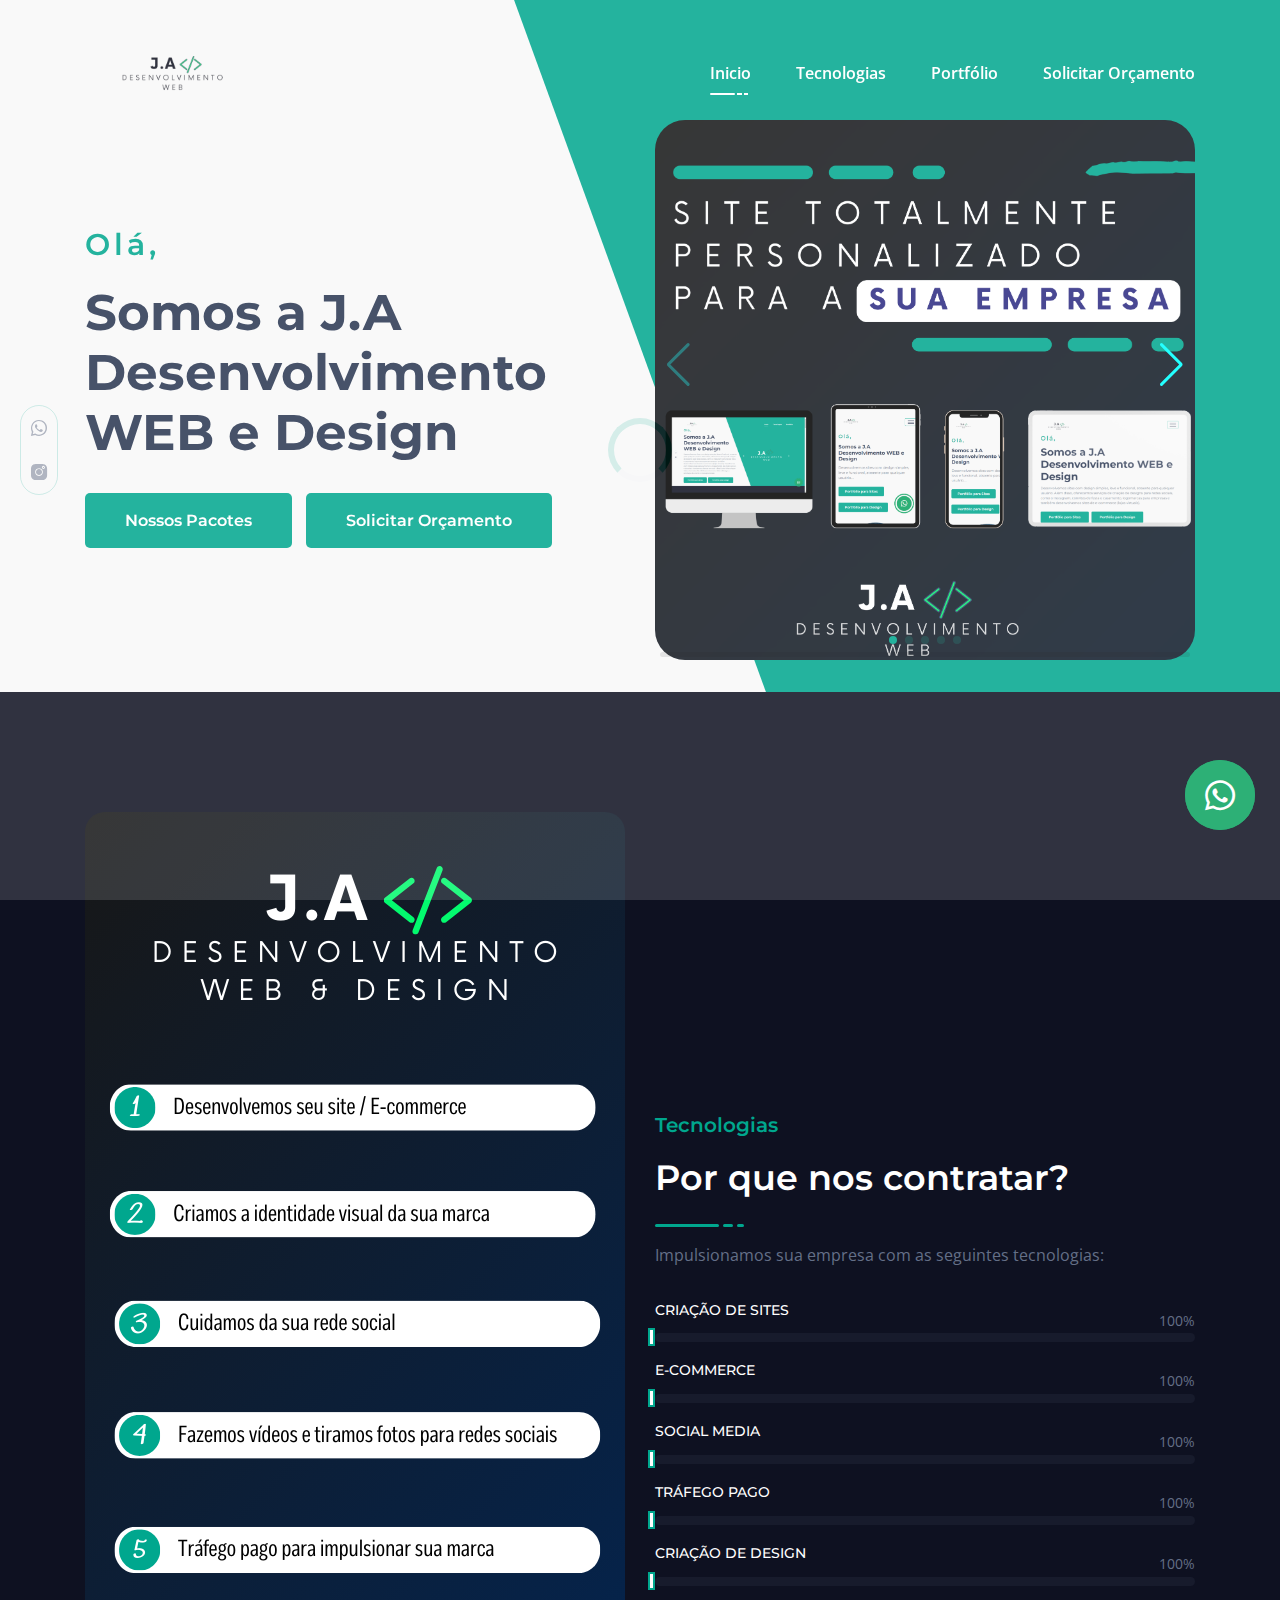
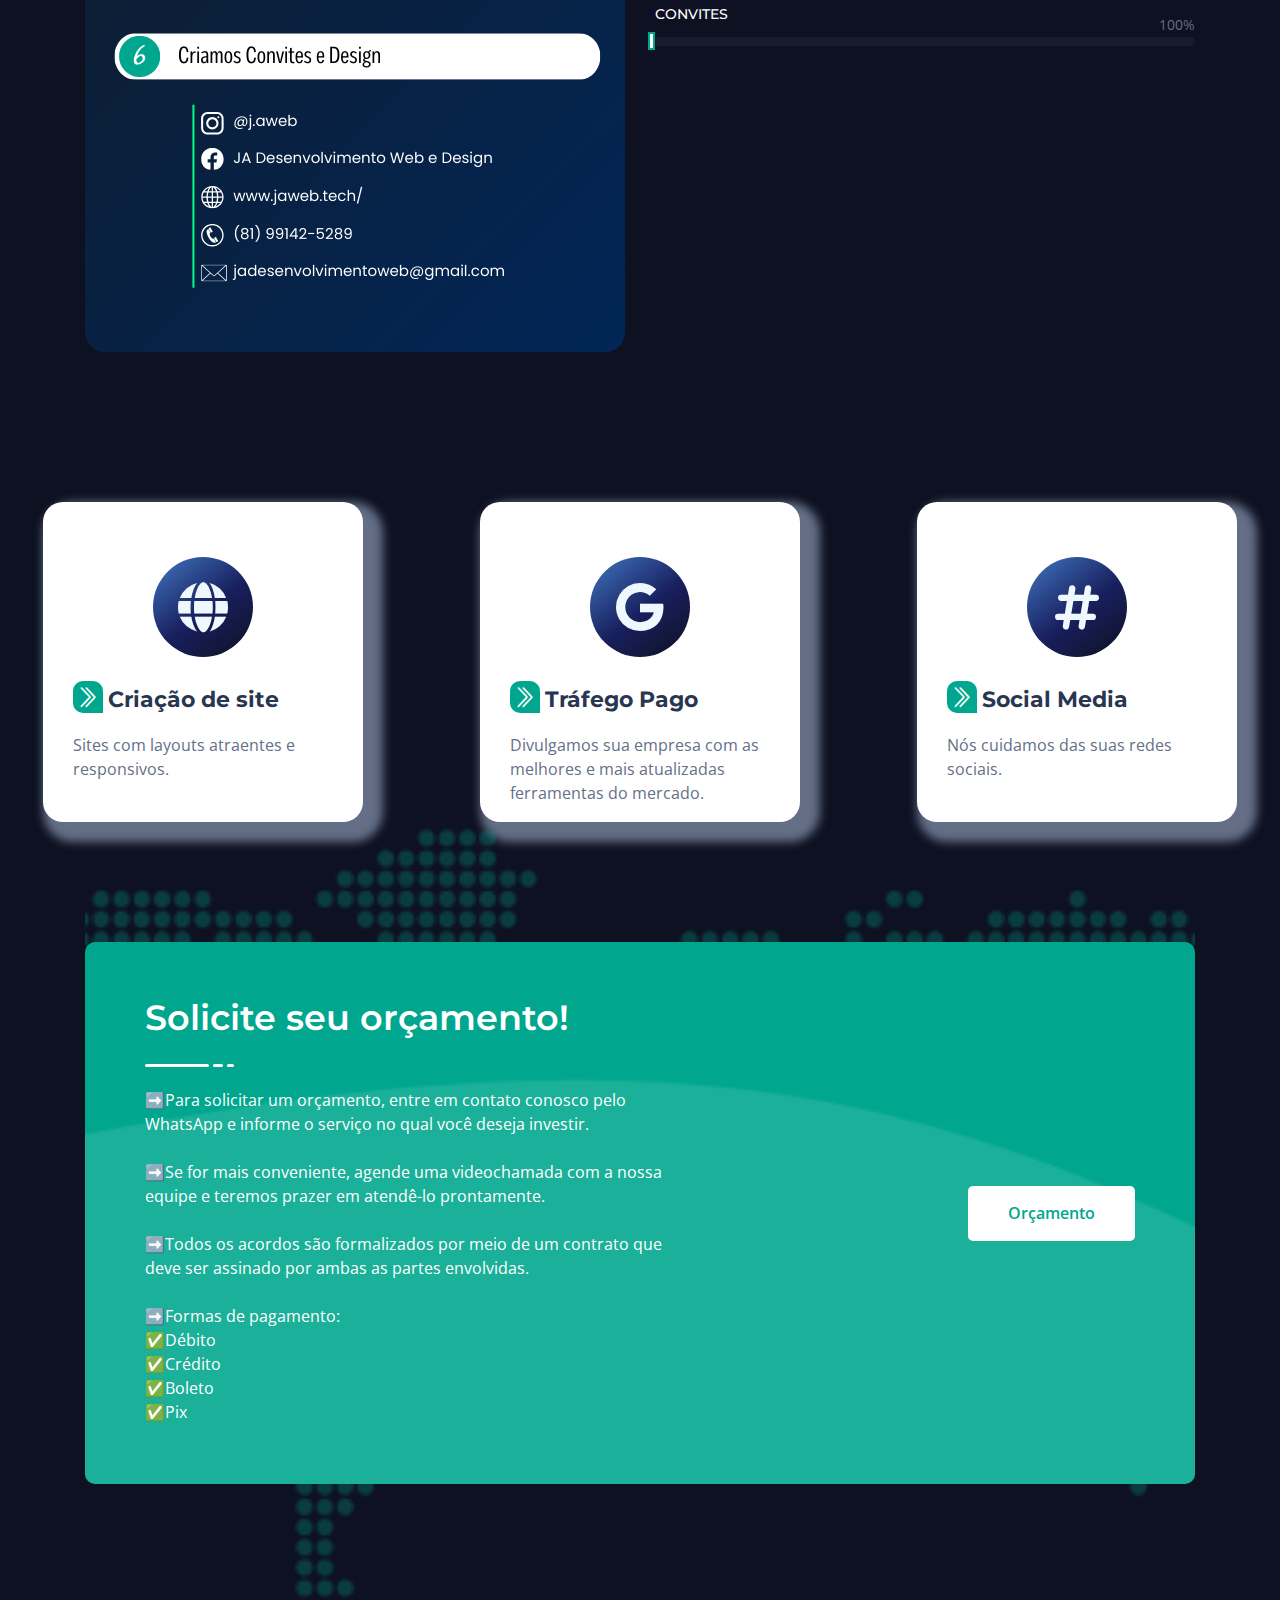
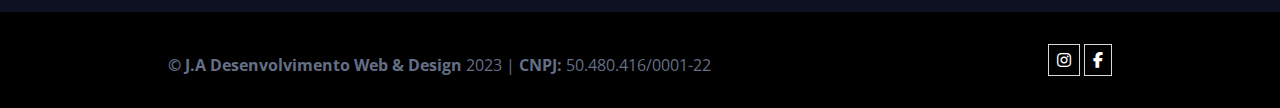
==== commit b36cb5f4: "Alteração no pdf" ====
--- a/index.html
+++ b/index.html
@@ -151,11 +151,11 @@
                                 Olá,</h5>
                             <h2 class="header_title wow fadeInUp" data-wow-duration="1.3s" data-wow-delay="0.5s">Somos a
                                 J.A Desenvolvimento WEB e Design</span>
-                                <a href="portfolio.html" rel="nofollow" class="main-btn wow fadeInUp page-scroll"
-                                    data-wow-duration="1.3s" data-wow-delay="1.4s">Portfólio para Sites</a>
+<!--                                 <a href="portfolio.html" rel="nofollow" class="main-btn wow fadeInUp page-scroll"
+                                    data-wow-duration="1.3s" data-wow-delay="1.4s">Portfólio para Sites</a> -->
                                 <a href="assets/certificados/_Portfólio J.A  DESIGN.pdf" target="_blank" rel="nofollow"
                                     class="main-btn wow fadeInUp page-scroll" data-wow-duration="1.3s"
-                                    data-wow-delay="1.4s">Portfólio para Design</a>
+                                    data-wow-delay="1.4s">Nossos Pacotes</a>
                                 <a href="formulario.html" target="_blank" rel="nofollow"
                                     class="main-btn wow fadeInUp page-scroll" data-wow-duration="1.3s"
                                     data-wow-delay="1.4s">Solicitar Orçamento</a>
